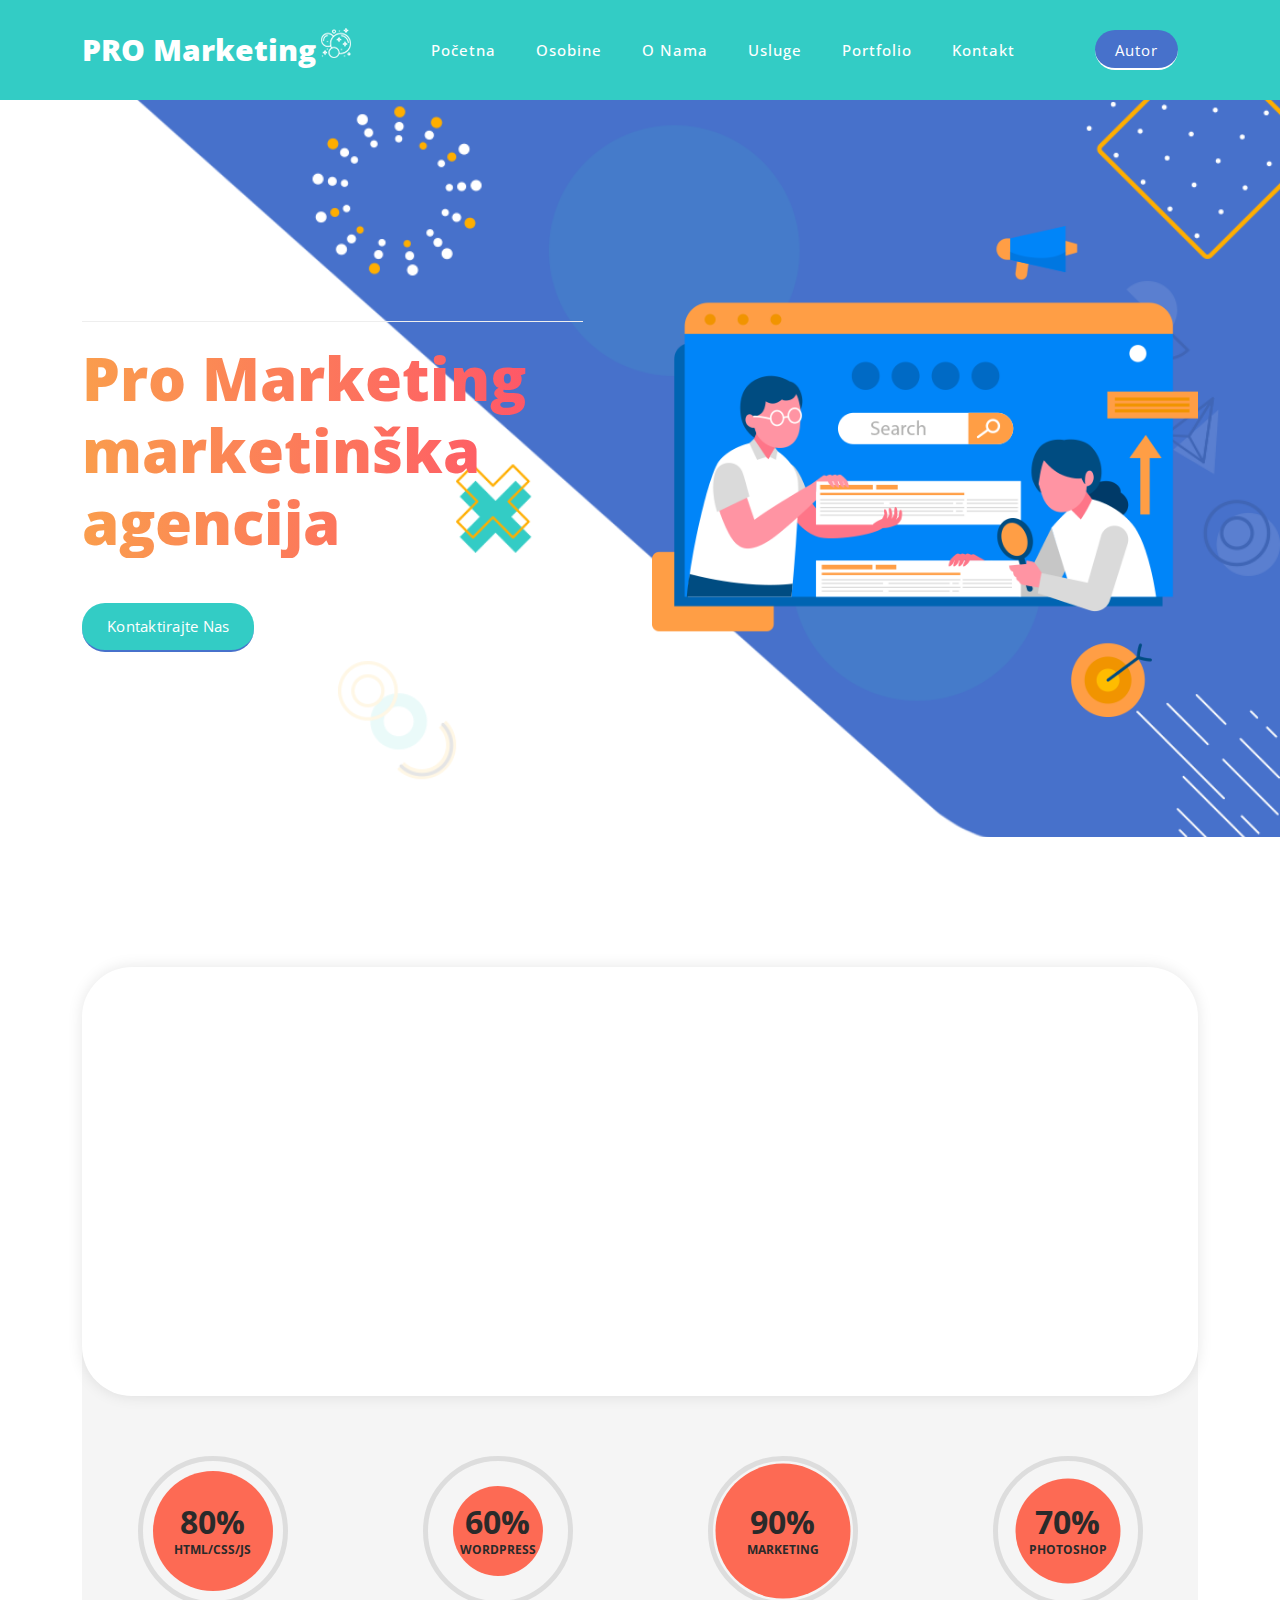
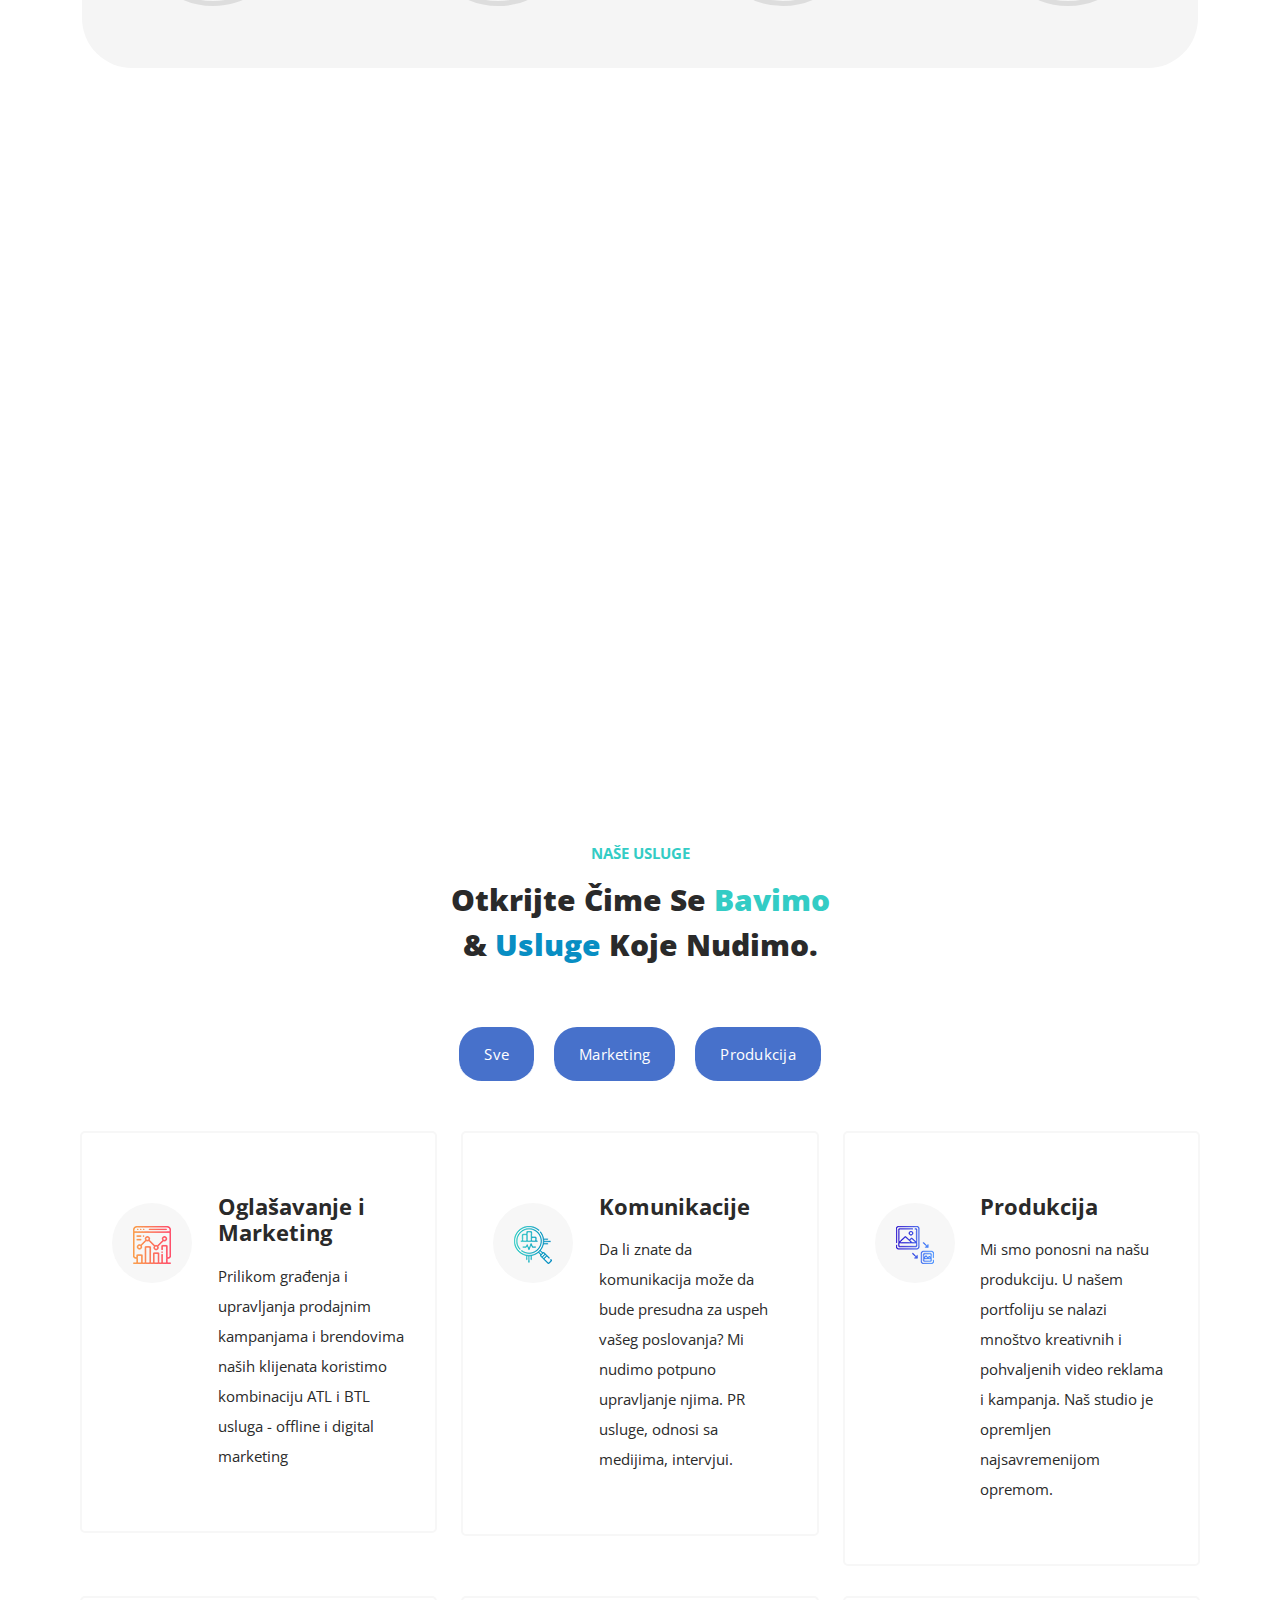
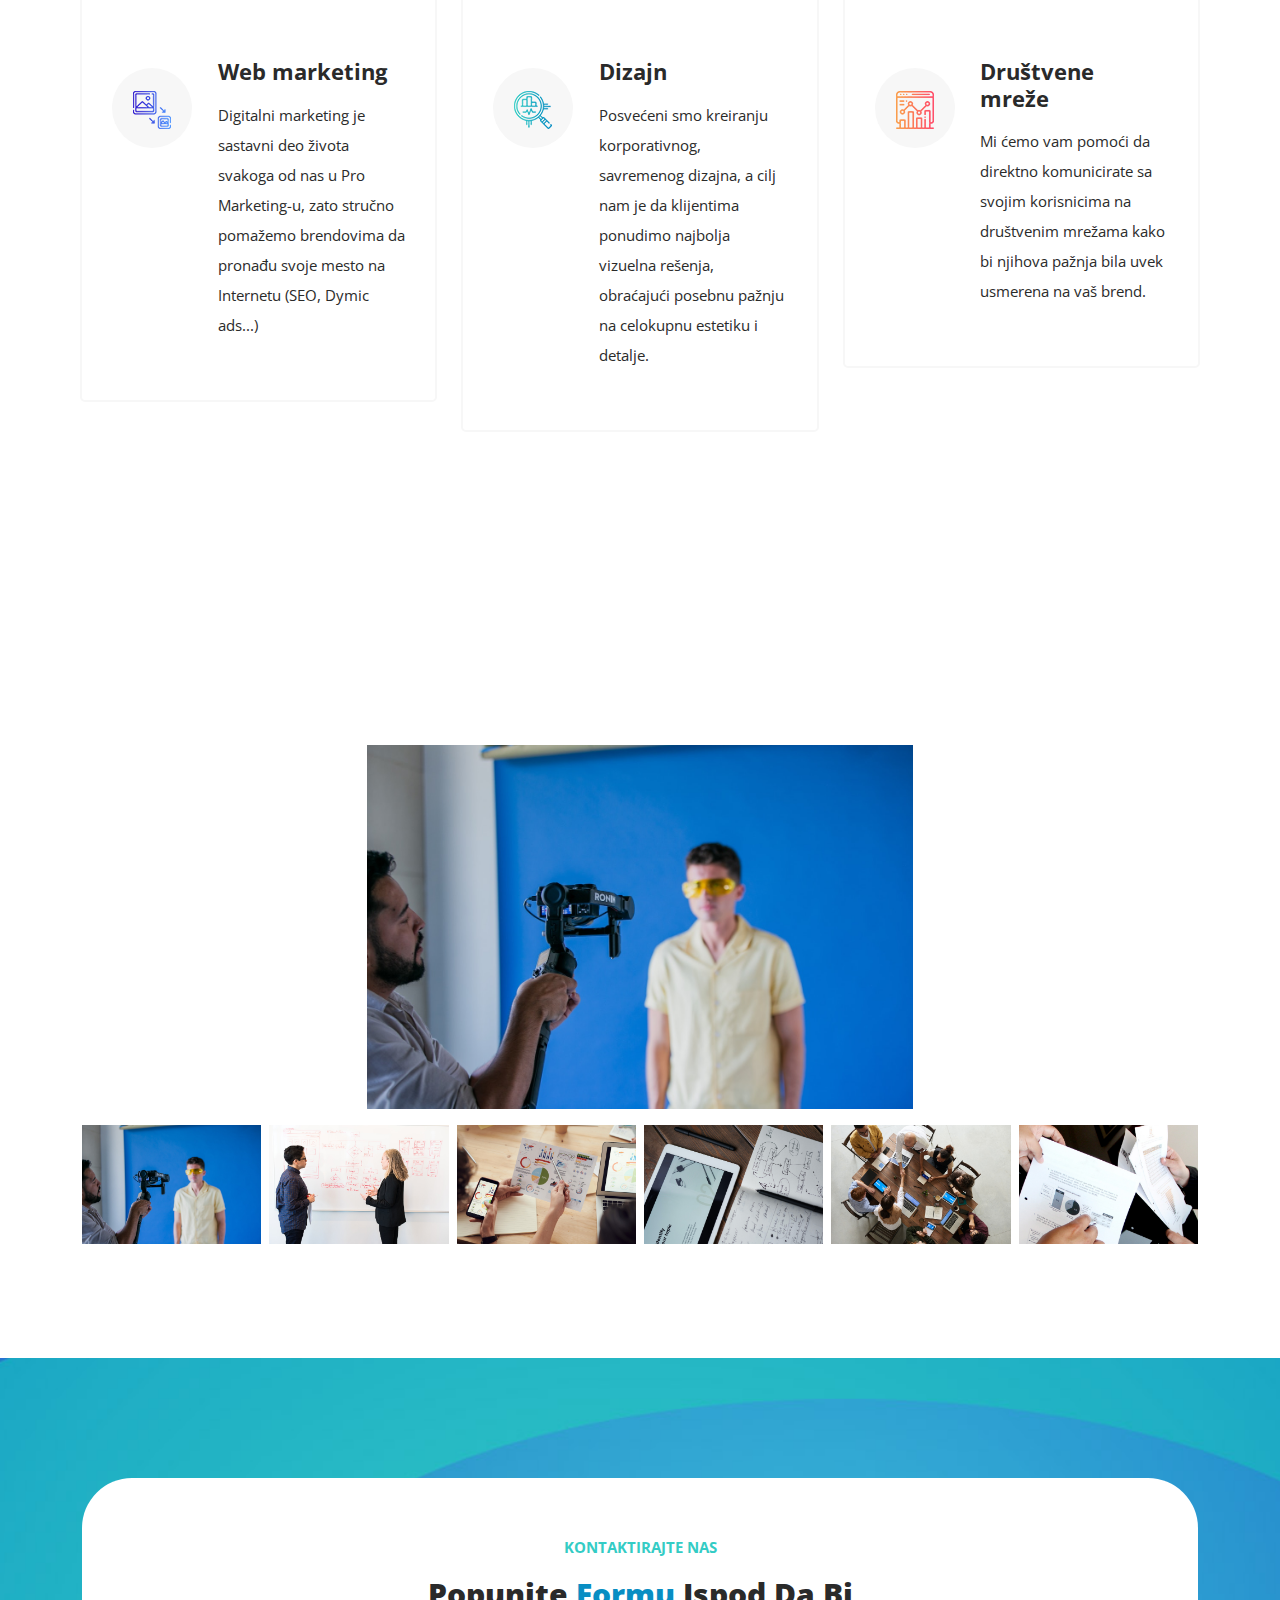
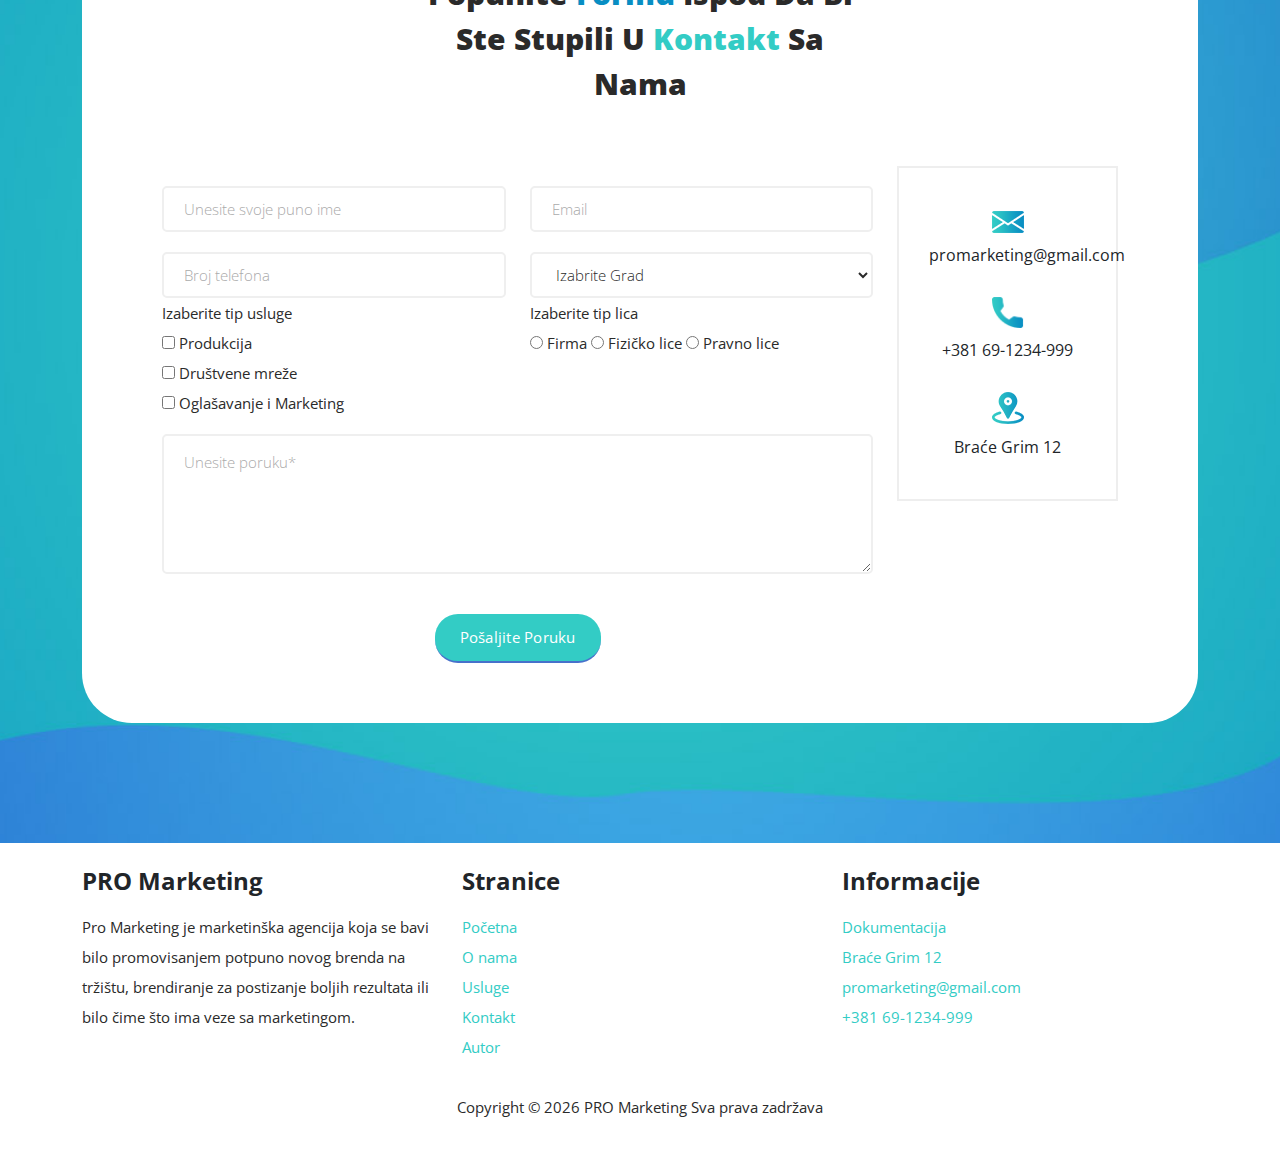
==== index.html @ 5e157987 "izmena" ====
<!DOCTYPE html>
<html lang="en">
  <head>
    <meta charset="UTF-8" />
    <meta
      name="viewport"
      content="width=device-width, initial-scale=1, shrink-to-fit=no"
    />
    <meta
      name="description"
      content="Pro Marketing marketinška agencija i mi činimo vaš brend jačim."
    />
    <meta
      name="keywords"
      content="Marketing, agencija, branding, SEO, Internet, Brand"
    />
    <meta name="author" content="Uroš Vladimirov" />
    <link rel="preconnect" href="https://fonts.gstatic.com" />
    <link rel="icon" type="images/x-icon" href="assets/images/fav-icon.ico" />
    <link
      href="https://fonts.googleapis.com/css2?family=Open+Sans:wght@300;400;600;700;800&display=swap"
      rel="stylesheet"
    />

    <title>PRO Marketing - O autoru</title>

    <!-- Bootstrap core CSS -->
    <link href="vendor/bootstrap/css/bootstrap.min.css" rel="stylesheet" />
    <link href="https://unpkg.com/aos@2.3.1/dist/aos.css" rel="stylesheet" />
    <!-- Additional CSS Files -->
    <link rel="stylesheet" href="assets/css/fontawesome.css" />
    <link rel="stylesheet" href="assets/css/templatemo-seo-dream.css" />
    <!-- <link rel="stylesheet" href="assets/css/animated.css" /> -->
    <link rel="stylesheet" href="assets/css/owl.css" />
  </head>

  <body>
    <!-- ***** Preloader Start ***** -->
    <div id="js-preloader" class="js-preloader">
      <div class="preloader-inner">
        <span class="dot"></span>
        <div class="dots">
          <span></span>
          <span></span>
          <span></span>
        </div>
      </div>
    </div>
    <!-- ***** Preloader End ***** -->

    <!-- ***** Header Area Start ***** -->
    <header class="header-area header-sticky">
      <div class="container">
        <div class="row">
          <div class="col-12">
            <nav class="main-nav"></nav>
          </div>
        </div>
      </div>
    </header>
    <!-- ***** Header Area End ***** -->

    <div class="main-banner" id="top">
      <div class="container">
        <div class="row">
          <div class="col-lg-12" id="cover"></div>
        </div>
      </div>
    </div>

    <div id="features" class="features section">
      <div class="container">
        <div class="row">
          <div class="col-lg-12">
            <div class="features-content">
              <div class="row" id="featuresWrap"></div>
            </div>
          </div>
          <div class="col-lg-12">
            <div class="skills-content">
              <div class="row" id="featurePercent"></div>
            </div>
          </div>
        </div>
      </div>
    </div>

    <div id="about" class="about-us section">
      <div class="container">
        <div class="row">
          <div class="col-lg-6">
            <div
              class="left-image wow fadeInLeft"
              data-wow-duration="1s"
              data-wow-delay="0.5s"
            >
              <img src="assets/images/about-left-image.png" alt="" />
            </div>
          </div>
          <div
            class="col-lg-6 align-self-center wow fadeInRight"
            data-wow-duration="1s"
            data-wow-delay="0.5s"
          >
            <div class="section-heading">
              <h6>O nama</h6>
              <h2>
                Pro Marketing <em>marketinška</em> agencija& mi činimo
                <span>vaš</span> brend jačim
              </h2>
            </div>
            <div class="row" id="aboutStats"></div>
            <p>
              Pro Marketing je marketinška agencija koja se bavi bilo
              promovisanjem potpuno novog brenda na tržištu, brendiranje za
              postizanje boljih rezultata ili bilo čime što ima veze sa
              marketingom. Mi smo tim mladih, perspeketivnih tručnjaka u ovoj
              oblasti ali smo pre svega kreativni a to je ono što nas izdvaja.
            </p>
            <div class="main-green-button">
              <a href="#contact">Kontakt</a>
            </div>
          </div>
        </div>
      </div>
    </div>

    <div id="services" class="our-services section">
      <div class="container">
        <div class="row">
          <div class="col-lg-6 offset-lg-3">
            <div class="section-heading">
              <h6>NAŠЕ USLUGE</h6>
              <h2>
                Otkrijte čime se <em>bavimo</em> & <span>Usluge</span> koje
                nudimo.
              </h2>
            </div>
            <p class="text-center mb-5 main-blue-button">
              <a href="#" class="mx-2" id="filterA">Sve</a>
              <a href="#" class="mx-2" id="filterP">Marketing</a>
              <a href="#" class="mx-2" id="filterM">Produkcija</a>
            </p>
          </div>
        </div>
      </div>
      <div class="container-fluid">
        <div class="row" id="servicesWrap"></div>
      </div>
    </div>

    <div id="portfolio" class="our-portfolio section pb-4">
      <div class="container">
        <div class="row">
          <div class="col-lg-5">
            <div
              class="section-heading wow fadeInLeft"
              data-wow-duration="1s"
              data-wow-delay="0.3s"
            >
              <h6>Naš Portofolio</h6>
              <h2>
                Pogledajte naše poslednje <em>projekate</em> i
                <span>prezentacije</span>
              </h2>
            </div>
          </div>
        </div>
      </div>
      <div class="container">
        <div class="row">
          <div class="row mb-3 px-0 mx-auto">
            <div class="col-sm-6 offset-sm-3">
              <a href="#">
                <img
                  src="assets/images/portfolio-01.jpg"
                  alt="main image"
                  id="main-image"
                  class="img-fluid"
              /></a>
            </div>
          </div>
          <div class="row px-2 mx-auto" id="galerija"></div>
        </div>
      </div>
    </div>
    <!-- Contact -->
    <div id="contact" class="contact-us section">
      <div class="container">
        <div class="row">
          <div class="col-lg-12">
            <form id="contactForm" action="#" method="post">
              <div class="row">
                <div class="col-lg-6 offset-lg-3">
                  <div class="section-heading">
                    <h6>Kontaktirajte nas</h6>
                    <h2>
                      Popunite <span>formu</span> ispod da bi ste stupili u
                      <em>kontakt</em> sa nama
                    </h2>
                  </div>
                </div>
                <div class="col-lg-9">
                  <div class="row">
                    <p id="formSuccess" class="text-success"></p>
                  </div>
                  <div class="row">
                    <div class="col-lg-6">
                      <fieldset>
                        <input
                          type="text"
                          name="name"
                          id="name"
                          placeholder="Unesite svoje puno ime"
                        />
                        <p class="text-danger text-start"></p>
                      </fieldset>
                    </div>

                    <div class="col-lg-6">
                      <fieldset>
                        <input
                          type="text"
                          name="email"
                          id="email"
                          placeholder="Email"
                        />
                        <p class="text-danger text-start"></p>
                      </fieldset>
                    </div>
                    <div class="col-lg-6">
                      <fieldset>
                        <input
                          type="text"
                          name="number"
                          id="number"
                          placeholder="Broj telefona"
                        />
                        <p class="text-danger text-start"></p>
                      </fieldset>
                    </div>
                    <div class="col-lg-6">
                      <fieldset>
                        <select name="subject" id="subject">
                          <option value="0">Izabrite Grad</option>
                          <option value="1">Beograd</option>
                          <option value="2">Novi Sad</option>
                          <option value="3">Kragujevac</option>
                        </select>
                        <p class="text-danger text-start"></p>
                      </fieldset>
                    </div>
                    <div class="col-lg-6 justify-content-start">
                      <fieldset>
                        <p for="najjace" class="text-start">
                          Izaberite tip usluge
                        </p>
                        <p class="text-start">
                          <input
                            type="checkbox"
                            name="option"
                            id="option1"
                            value="+ Produkcija "
                          />
                          Produkcija<br />
                          <input
                            type="checkbox"
                            name="option"
                            id="option2"
                            value="+ Društvene mreže"
                          />
                          Društvene mreže<br />
                          <input
                            type="checkbox"
                            name="option"
                            id="option3"
                            value="+ Oglašavanje i Marketing"
                          />
                          Oglašavanje i Marketing<br />
                        </p>
                        <p class="text-info text-start" id="optionsInfo"></p>
                      </fieldset>
                    </div>
                    <div class="col-lg-6">
                      <fieldset>
                        <p for="drugi" class="text-start">Izaberite tip lica</p>
                        <p class="text-start">
                          <input type="radio" name="test" id="test1" /> Firma
                          <input type="radio" name="test" id="test2" /> Fizičko
                          lice
                          <input type="radio" name="test" id="test3" /> Pravno
                          lice
                        </p>
                        <p class="text-danger text-start"></p>
                      </fieldset>
                    </div>
                    <div class="col-lg-12 mt-3">
                      <fieldset>
                        <textarea
                          name="message"
                          class="form-control"
                          id="message"
                          placeholder="Unesite poruku*"
                        ></textarea>
                        <p class="text-danger text-start"></p>
                      </fieldset>
                    </div>
                    <div class="col-lg-12">
                      <fieldset>
                        <button
                          type="button"
                          id="form-submit"
                          class="main-button"
                        >
                          Pošaljite poruku
                        </button>
                      </fieldset>
                    </div>
                  </div>
                </div>
                <div class="col-lg-3">
                  <div class="contact-info" id="infoContact"></div>
                </div>
              </div>
            </form>
          </div>
        </div>
      </div>
    </div>
    <!-- footer -->
    <footer>
      <div class="container">
        <div class="row mt-4" id="footerWrap"></div>
        <div class="row">
          <div class="col-lg-12">
            <p>
              Copyright © <span id="footerYear">2021</span> PRO Marketing Sva
              prava zadržava
            </p>
          </div>
        </div>
      </div>
    </footer>
    <!-- portfolio modal -->
    <!-- Modal -->
    <div class="modal fade" id="portfolioModal">
      <div class="modal-dialog modal-dialog-centered">
        <div class="modal-content">
          <div class="modal-body">
            <img src="" id="modalImage" alt="Portofolio" />

            <h4 class="text-center mt-3 fw-bold" id="modalTitle"></h4>

            <p class="text-center text-muted" id="modalDesc"></p>
          </div>
          <div class="modal-footer">
            <button type="button" class="btn btn-secondary" id="closeModal">
              Zatvori
            </button>
          </div>
        </div>
      </div>
    </div>
    <!-- Scripts -->
    <script src="vendor/jquery/jquery.min.js"></script>
    <script src="vendor/bootstrap/js/bootstrap.bundle.min.js"></script>
    <script src="assets/js/owl-carousel.js"></script>
    <script src="assets/js/animation.js"></script>
    <script src="assets/js/imagesloaded.js"></script>
    <script src="https://unpkg.com/aos@2.3.1/dist/aos.js"></script>
    <!-- <script src="assets/js/custom.js"></script> -->
    <script src="assets/js/main.js"></script>
  </body>
</html>
---- assets/css/templatemo-seo-dream.css ----
/*

TemplateMo 563 SEO Dream

https://templatemo.com/tm-563-seo-dream

/
/* ---------------------------------------------
Table of contents
------------------------------------------------
01. font & reset css
02. reset
03. global styles
04. header
05. banner
06. features
07. testimonials
08. contact
09. footer
10. preloader
11. search
12. portfolio

--------------------------------------------- */
/* 
---------------------------------------------
font & reset css
--------------------------------------------- 
*/
@import url("https://fonts.googleapis.com/css2?family=Open+Sans:wght@300;400;600;700;800&display=swap");
/* 
---------------------------------------------
reset
--------------------------------------------- 
*/
html,
body,
div,
span,
applet,
object,
iframe,
h1,
h2,
h3,
h4,
h5,
h6,
p,
blockquote,
div pre,
a,
abbr,
acronym,
address,
big,
cite,
code,
del,
dfn,
em,
font,
img,
ins,
kbd,
q,
s,
samp,
small,
strike,
strong,
sub,
sup,
tt,
var,
b,
u,
i,
center,
dl,
dt,
dd,
ol,
ul,
li,
figure,
header,
nav,
section,
article,
aside,
footer,
figcaption {
  margin: 0;
  padding: 0;
  border: 0;
  outline: 0;
}

/* clear fix */
.grid:after {
  content: "";
  display: block;
  clear: both;
}

/* ---- .grid-item ---- */

#top {
  background-image: url("../images/banner-dec-right.png");
}

.grid-sizer,
.grid-item {
  width: 50%;
}
.p-image {
  transition: all 0.2s;
}
.p-image:hover {
  transform: scale(1.06);
}
.grid-item {
  float: left;
}

.grid-item img {
  display: block;
  max-width: 100%;
}

.clearfix:after {
  content: ".";
  display: block;
  clear: both;
  visibility: hidden;
  line-height: 0;
  height: 0;
}

.clearfix {
  display: inline-block;
}

html[xmlns] .clearfix {
  display: block;
}

* html .clearfix {
  height: 1%;
}

ul,
li {
  padding: 0;
  margin: 0;
  list-style: none;
}

header,
nav,
section,
article,
aside,
footer,
hgroup {
  display: block;
}

* {
  box-sizing: border-box;
}

html,
body {
  font-family: "Open Sans", sans-serif;
  font-weight: 400;
  background-color: #fff;
  -ms-text-size-adjust: 100%;
  -webkit-font-smoothing: antialiased;
  -moz-osx-font-smoothing: grayscale;
}

a {
  text-decoration: none !important;
}

h1,
h2,
h3,
h4,
h5,
h6 {
  margin-top: 0px;
  margin-bottom: 0px;
}

ul {
  margin-bottom: 0px;
}

p {
  font-size: 15px;
  line-height: 30px;
  color: #2a2a2a;
}

img {
  width: 100%;
  overflow: hidden;
}

/* 
---------------------------------------------
global styles
--------------------------------------------- 
*/
html,
body {
  background: #fff;
  font-family: "Open Sans", sans-serif;
}

::selection {
  background: #03a4ed;
  color: #fff;
}

::-moz-selection {
  background: #03a4ed;
  color: #fff;
}

@media (max-width: 991px) {
  html,
  body {
    overflow-x: hidden;
  }
  .mobile-top-fix {
    margin-top: 30px;
    margin-bottom: 0px;
  }
  .mobile-bottom-fix {
    margin-bottom: 30px;
  }
  .mobile-bottom-fix-big {
    margin-bottom: 60px;
  }
}

.page-section {
  margin-top: 120px;
}

.section-heading {
  margin-bottom: 60px;
}

.section-heading h6 {
  font-size: 15px;
  font-weight: 700;
  color: #33ccc5;
  text-transform: uppercase;
  margin-bottom: 15px;
}

.section-heading h2 {
  font-size: 30px;
  text-transform: capitalize;
  color: #2a2a2a;
  font-weight: 800;
  position: relative;
  z-index: 2;
  line-height: 45px;
}

.section-heading h2 em {
  font-style: normal;
  color: #33ccc5;
}

.section-heading h2 span {
  color: #088ec3;
}
.progress-bg {
  width: 100%;
  height: 100%;
  transform: scale(0.8);
  background-color: #fd6a54;
  position: absolute;
  z-index: -1;
  border-radius: 50%;
}
.main-blue-button a {
  display: inline-block;
  background-color: #4771cb;
  font-size: 15px;
  font-weight: 400;
  color: #fff;
  text-transform: capitalize;
  padding: 12px 25px;
  border-radius: 23px;
  letter-spacing: 0.25px;
  border-bottom: 2px solid #fff !important;
  transition: all 0.3s;
}

.main-blue-button a:hover {
  background-color: #fff !important;
  color: #4771cb !important;
  border-bottom: 2px solid #4771cb !important;
}

.main-green-button a {
  display: inline-block;
  background-color: #33ccc5;
  font-size: 15px;
  font-weight: 400;
  color: #fff;
  text-transform: capitalize;
  padding: 12px 25px;
  border-radius: 23px;
  letter-spacing: 0.25px;
  border-bottom: 2px solid #4771cb !important;
  transition: all 0.3s;
}

.main-green-button a:hover {
  background-color: #4771cb !important;
  color: #fff !important;
  border-bottom: 2px solid #33ccc5 !important;
}

/* 
---------------------------------------------
header
--------------------------------------------- 
*/
.background-header {
  background-color: #33ccc5 !important;
  height: 80px !important;
  position: fixed !important;
  top: 0px;
  left: 0px;
  right: 0px;
  box-shadow: 0px 0px 10px rgba(0, 0, 0, 0.15) !important;
}

.background-header .logo,
.background-header .main-nav .nav li a {
  color: #fff;
}

.background-header .main-nav .nav li:hover a {
  color: #33ccc5;
}

.background-header .nav li a.active {
  position: relative;
  color: #fff;
}

.background-header .nav li a.active:after {
  position: absolute;
  width: 20px;
  height: 2px;
  background-color: #4771cb;
  content: "";
  left: 50%;
  bottom: 0px;
  transform: translateX(-10px);
}

.header-area {
  background-color: #33ccc5;
  position: absolute;
  top: 0px;
  left: 0px;
  right: 0px;
  z-index: 100;
  height: 100px;
  -webkit-transition: all 0.5s ease 0s;
  -moz-transition: all 0.5s ease 0s;
  -o-transition: all 0.5s ease 0s;
  transition: all 0.5s ease 0s;
}

.header-area .main-nav {
  min-height: 80px;
  background: transparent;
}

.header-area .main-nav .logo {
  float: left;
  -webkit-transition: all 0.3s ease 0s;
  -moz-transition: all 0.3s ease 0s;
  -o-transition: all 0.3s ease 0s;
  transition: all 0.3s ease 0s;
}

.header-area .main-nav .logo h4 {
  font-size: 30px;
  font-weight: 800;
  text-transform: capitalize;
  color: #fff;
  line-height: 100px;
  float: left;
  -webkit-transition: all 0.3s ease 0s;
  -moz-transition: all 0.3s ease 0s;
  -o-transition: all 0.3s ease 0s;
  transition: all 0.3s ease 0s;
}

.header-area .main-nav .logo h4 img {
  max-width: 30px;
  margin-top: -20px;
  margin-left: 5px;
}

.background-header .main-nav .logo h4 {
  line-height: 80px;
}

.background-header .main-nav .nav {
  margin-top: 20px !important;
}

.header-area .main-nav .nav {
  float: right;
  margin-top: 30px;
  margin-right: 0px;
  background-color: transparent;
  -webkit-transition: all 0.3s ease 0s;
  -moz-transition: all 0.3s ease 0s;
  -o-transition: all 0.3s ease 0s;
  transition: all 0.3s ease 0s;
  position: relative;
  z-index: 999;
}

.header-area .main-nav .nav li {
  padding-left: 20px;
  padding-right: 20px;
}

.header-area .main-nav .nav li:last-child {
  padding-right: 0px;
  padding-left: 40px;
}

.header-area .main-nav .nav li:last-child a,
.background-header .main-nav .nav li:last-child a {
  padding: 0px 20px;
  font-weight: 400;
}

.header-area .main-nav .nav li:last-child a:hover,
.background-header .main-nav .nav li:last-child a:hover {
  color: #4771cb !important;
}

.header-area .main-nav .nav li a {
  display: block;
  font-weight: 500;
  font-size: 15px;
  color: #fff;
  text-transform: capitalize;
  -webkit-transition: all 0.3s ease 0s;
  -moz-transition: all 0.3s ease 0s;
  -o-transition: all 0.3s ease 0s;
  transition: all 0.3s ease 0s;
  height: 40px;
  line-height: 40px;
  border: transparent;
  letter-spacing: 1px;
}

.header-area .main-nav .nav li:hover a,
.header-area .main-nav .nav li a.active {
  color: #fff !important;
}

.background-header .main-nav .nav li:hover a,
.background-header .main-nav .nav li a.active {
  color: #fff !important;
  opacity: 1;
}

.header-area .main-nav .nav li.submenu {
  position: relative;
  padding-right: 30px;
}

.header-area .main-nav .nav li.submenu:after {
  font-family: FontAwesome;
  content: "\f107";
  font-size: 12px;
  color: #2a2a2a;
  position: absolute;
  right: 18px;
  top: 12px;
}

.background-header .main-nav .nav li.submenu:after {
  color: #2a2a2a;
}

.header-area .main-nav .nav li.submenu ul {
  position: absolute;
  width: 200px;
  box-shadow: 0 2px 28px 0 rgba(0, 0, 0, 0.06);
  overflow: hidden;
  top: 50px;
  opacity: 0;
  transform: translateY(+2em);
  visibility: hidden;
  z-index: -1;
  transition: all 0.3s ease-in-out 0s, visibility 0s linear 0.3s,
    z-index 0s linear 0.01s;
}

.header-area .main-nav .nav li.submenu ul li {
  margin-left: 0px;
  padding-left: 0px;
  padding-right: 0px;
}

.header-area .main-nav .nav li.submenu ul li a {
  opacity: 1;
  display: block;
  background: #f7f7f7;
  color: #2a2a2a !important;
  padding-left: 20px;
  height: 40px;
  line-height: 40px;
  -webkit-transition: all 0.3s ease 0s;
  -moz-transition: all 0.3s ease 0s;
  -o-transition: all 0.3s ease 0s;
  transition: all 0.3s ease 0s;
  position: relative;
  font-size: 13px;
  font-weight: 400;
  border-bottom: 1px solid #eee;
}

.header-area .main-nav .nav li.submenu ul li a:hover {
  background: #fff;
  color: #33ccc5 !important;
  padding-left: 25px;
}

.header-area .main-nav .nav li.submenu ul li a:hover:before {
  width: 3px;
}

.header-area .main-nav .nav li.submenu:hover ul {
  visibility: visible;
  opacity: 1;
  z-index: 1;
  transform: translateY(0%);
  transition-delay: 0s, 0s, 0.3s;
}

.header-area .main-nav .menu-trigger {
  cursor: pointer;
  display: block;
  position: absolute;
  top: 33px;
  width: 32px;
  height: 40px;
  text-indent: -9999em;
  z-index: 99;
  right: 40px;
  display: none;
}

.background-header .main-nav .menu-trigger {
  top: 23px;
}

.header-area .main-nav .menu-trigger span,
.header-area .main-nav .menu-trigger span:before,
.header-area .main-nav .menu-trigger span:after {
  -moz-transition: all 0.4s;
  -o-transition: all 0.4s;
  -webkit-transition: all 0.4s;
  transition: all 0.4s;
  background-color: #fff;
  display: block;
  position: absolute;
  width: 30px;
  height: 2px;
  left: 0;
}

.background-header .main-nav .menu-trigger span,
.background-header .main-nav .menu-trigger span:before,
.background-header .main-nav .menu-trigger span:after {
  background-color: #fff;
}

.header-area .main-nav .menu-trigger span:before,
.header-area .main-nav .menu-trigger span:after {
  -moz-transition: all 0.4s;
  -o-transition: all 0.4s;
  -webkit-transition: all 0.4s;
  transition: all 0.4s;
  background-color: #fff;
  display: block;
  position: absolute;
  width: 30px;
  height: 2px;
  left: 0;
  width: 75%;
}

.background-header .main-nav .menu-trigger span:before,
.background-header .main-nav .menu-trigger span:after {
  background-color: #fff;
}

.header-area .main-nav .menu-trigger span:before,
.header-area .main-nav .menu-trigger span:after {
  content: "";
}

.header-area .main-nav .menu-trigger span {
  top: 16px;
}

.header-area .main-nav .menu-trigger span:before {
  -moz-transform-origin: 33% 100%;
  -ms-transform-origin: 33% 100%;
  -webkit-transform-origin: 33% 100%;
  transform-origin: 33% 100%;
  top: -10px;
  z-index: 10;
}

.header-area .main-nav .menu-trigger span:after {
  -moz-transform-origin: 33% 0;
  -ms-transform-origin: 33% 0;
  -webkit-transform-origin: 33% 0;
  transform-origin: 33% 0;
  top: 10px;
}

.header-area .main-nav .menu-trigger.active span,
.header-area .main-nav .menu-trigger.active span:before,
.header-area .main-nav .menu-trigger.active span:after {
  background-color: transparent;
  width: 100%;
}

.header-area .main-nav .menu-trigger.active span:before {
  -moz-transform: translateY(6px) translateX(1px) rotate(45deg);
  -ms-transform: translateY(6px) translateX(1px) rotate(45deg);
  -webkit-transform: translateY(6px) translateX(1px) rotate(45deg);
  transform: translateY(6px) translateX(1px) rotate(45deg);
  background-color: #fff;
}

.background-header .main-nav .menu-trigger.active span:before {
  background-color: #fff;
}

.header-area .main-nav .menu-trigger.active span:after {
  -moz-transform: translateY(-6px) translateX(1px) rotate(-45deg);
  -ms-transform: translateY(-6px) translateX(1px) rotate(-45deg);
  -webkit-transform: translateY(-6px) translateX(1px) rotate(-45deg);
  transform: translateY(-6px) translateX(1px) rotate(-45deg);
  background-color: #fff;
}

.background-header .main-nav .menu-trigger.active span:after {
  background-color: #fff;
}

.header-area.header-sticky {
  min-height: 80px;
}

.header-area .nav {
  margin-top: 30px;
}

.header-area.header-sticky .nav li a.active {
  color: #33ccc5;
}

@media (max-width: 1200px) {
  .header-area .main-nav .nav li {
    padding-left: 12px;
    padding-right: 12px;
  }
  .header-area .main-nav:before {
    display: none;
  }
}

@media (max-width: 992px) {
  .header-area .main-nav .nav li:last-child,
  .background-header .main-nav .nav li:last-child {
    display: none;
  }
  .header-area .main-nav .nav li:nth-child(6),
  .background-header .main-nav .nav li:nth-child(6) {
    padding-right: 0px;
  }
}

@media (max-width: 767px) {
  .background-header .main-nav .nav {
    margin-top: 80px !important;
  }
  .header-area .main-nav .logo {
    color: #1e1e1e;
  }
  .header-area.header-sticky .nav li a:hover,
  .header-area.header-sticky .nav li a.active {
    color: #33ccc5 !important;
    opacity: 1;
  }
  .header-area.header-sticky .nav li.search-icon a {
    width: 100%;
  }
  .header-area {
    background-color: #33ccc5;
    padding: 0px 15px;
    height: 100px;
    box-shadow: none;
    text-align: center;
  }
  .header-area .container {
    padding: 0px;
  }
  .header-area .logo {
    margin-left: 30px;
  }
  .header-area .menu-trigger {
    display: block !important;
  }
  .header-area .main-nav {
    overflow: hidden;
  }
  .header-area .main-nav .nav {
    float: none;
    width: 100%;
    display: none;
    -webkit-transition: all 0s ease 0s;
    -moz-transition: all 0s ease 0s;
    -o-transition: all 0s ease 0s;
    transition: all 0s ease 0s;
    margin-left: 0px;
  }
  .background-header .nav {
    margin-top: 80px;
  }
  .header-area .main-nav .nav li:first-child {
    border-top: 1px solid #eee;
  }
  .header-area.header-sticky .nav {
    margin-top: 100px;
  }
  .header-area .main-nav .nav li {
    width: 100%;
    background: #fff;
    border-bottom: 1px solid #e7e7e7;
    padding-left: 0px !important;
    padding-right: 0px !important;
  }
  .header-area .main-nav .nav li a {
    height: 50px !important;
    line-height: 50px !important;
    padding: 0px !important;
    border: none !important;
    background: #f7f7f7 !important;
    color: #191a20 !important;
  }
  .header-area .main-nav .nav li a:hover {
    background: #eee !important;
    color: #33ccc5 !important;
  }
  .header-area .main-nav .nav li.submenu ul {
    position: relative;
    visibility: inherit;
    opacity: 1;
    z-index: 1;
    transform: translateY(0%);
    transition-delay: 0s, 0s, 0.3s;
    top: 0px;
    width: 100%;
    box-shadow: none;
    height: 0px;
  }
  .header-area .main-nav .nav li.submenu ul li a {
    font-size: 12px;
    font-weight: 400;
  }
  .header-area .main-nav .nav li.submenu ul li a:hover:before {
    width: 0px;
  }
  .header-area .main-nav .nav li.submenu ul.active {
    height: auto !important;
  }
  .header-area .main-nav .nav li.submenu:after {
    color: #3b566e;
    right: 25px;
    font-size: 14px;
    top: 15px;
  }
  .header-area .main-nav .nav li.submenu:hover ul,
  .header-area .main-nav .nav li.submenu:focus ul {
    height: 0px;
  }
}

@media (min-width: 767px) {
  .header-area .main-nav .nav {
    display: flex !important;
  }
}

/* 
---------------------------------------------
preloader
--------------------------------------------- 
*/

.js-preloader {
  position: fixed;
  top: 0;
  left: 0;
  right: 0;
  bottom: 0;
  background-color: #fff;
  display: -webkit-box;
  display: flex;
  -webkit-box-align: center;
  align-items: center;
  -webkit-box-pack: center;
  justify-content: center;
  opacity: 1;
  visibility: visible;
  z-index: 9999;
  -webkit-transition: opacity 0.25s ease;
  transition: opacity 0.25s ease;
}

.js-preloader.loaded {
  opacity: 0;
  visibility: hidden;
  pointer-events: none;
}

@-webkit-keyframes dot {
  50% {
    -webkit-transform: translateX(96px);
    transform: translateX(96px);
  }
}

@keyframes dot {
  50% {
    -webkit-transform: translateX(96px);
    transform: translateX(96px);
  }
}

@-webkit-keyframes dots {
  50% {
    -webkit-transform: translateX(-31px);
    transform: translateX(-31px);
  }
}

@keyframes dots {
  50% {
    -webkit-transform: translateX(-31px);
    transform: translateX(-31px);
  }
}

.preloader-inner {
  position: relative;
  width: 142px;
  height: 40px;
  background: #fff;
}

.preloader-inner .dot {
  position: absolute;
  width: 16px;
  height: 16px;
  top: 12px;
  left: 15px;
  background: #33ccc5;
  border-radius: 50%;
  -webkit-transform: translateX(0);
  transform: translateX(0);
  -webkit-animation: dot 2.8s infinite;
  animation: dot 2.8s infinite;
}

.preloader-inner .dots {
  -webkit-transform: translateX(0);
  transform: translateX(0);
  margin-top: 12px;
  margin-left: 31px;
  -webkit-animation: dots 2.8s infinite;
  animation: dots 2.8s infinite;
}

.preloader-inner .dots span {
  display: block;
  float: left;
  width: 16px;
  height: 16px;
  margin-left: 16px;
  background: #33ccc5;
  border-radius: 50%;
}

/* 
---------------------------------------------
Banner Style
--------------------------------------------- 
*/

.main-banner {
  background-repeat: no-repeat;
  background-position: center center;
  background-size: cover;
  padding: 226px 0px 120px 0px;
  position: relative;
  overflow: hidden;
}

.main-banner:after {
  content: "";
  background-image: url(../images/banner-dec-left.png);
  background-repeat: no-repeat;
  position: absolute;
  left: 0;
  top: 100px;
  width: 212px;
  height: 653px;
  z-index: -1;
}

.main-banner:before {
  content: "";
  background-image: url(../images/banner-dec-right.png);
  background-repeat: no-repeat;
  position: absolute;
  right: 0;
  top: 100px;
  width: 1159px;
  height: 797px;
  z-index: -1;
}

.main-banner .left-content {
  margin-right: 45px;
}

.main-banner .left-content h6 {
  text-transform: capitalize;
  font-size: 15px;
  font-weight: 400;
  color: #2a2a2a;
  margin-bottom: 8px;
}

.main-banner .left-content h4 {
  z-index: 2;
  position: relative;
  font-weight: 700;
  font-size: 20px;
  color: #2a2a2a;
}

.main-banner .left-content h2 {
  border-top: 1px solid #eee;
  margin-top: 30px;
  padding-top: 20px;
  margin-bottom: 45px;
  font-size: 60px;
  font-weight: 800;
  color: #2a2a2a;
  line-height: 72px;
  background: #fa9d4d;
  background: -webkit-linear-gradient(to right, #fa9d4d 0%, #ff4f6b 100%);
  background: -moz-linear-gradient(to right, #fa9d4d 0%, #ff4f6b 100%);
  background: linear-gradient(to right, #fa9d4d 0%, #ff4f6b 100%);
  -webkit-background-clip: text;
  -webkit-text-fill-color: transparent;
}

.main-banner .right-image {
  text-align: right;
  position: relative;
  z-index: 2;
}

.main-banner .right-image img {
  max-width: 593px;
}

/* 
---------------------------------------------
Features Style
--------------------------------------------- 
*/

#features {
  padding-top: 130px;
}

.features .features-content {
  z-index: 2;
  position: relative;
  background-color: #fff;
  border-radius: 50px;
  box-shadow: 0px 0px 15px rgba(0, 0, 0, 0.1);
}

.features-item {
  text-align: center;
  padding: 30px;
  border-radius: 50px;
  background: rgb(255, 255, 255);
  background: linear-gradient(
    105deg,
    rgba(255, 255, 255, 1) 0%,
    rgba(255, 255, 255, 1) 100%
  );
  transition: background-color 0.5s;
  -webkit-transition: background-color 0.5s;
  -o-transition: background-color 0.5s;
  -moz-transition: background-color 0.5s;
}

.features-item:hover {
  background: rgb(51, 204, 197);
  background: linear-gradient(
    105deg,
    rgba(51, 204, 197, 1) 0%,
    rgba(8, 141, 195, 1) 100%
  );
}

.features-item:hover h4 {
  color: #fff;
}

.features-item:hover p {
  color: #fff;
}

.features-item:hover .line-dec {
  background-color: rgba(255, 255, 255, 0.3);
}

.first-feature:hover .icon {
  background-image: url(../images/features-icon-white-01.png);
}

.second-feature:hover .icon {
  background-image: url(../images/features-icon-white-02.png);
}

.features-item .number h6 {
  background-repeat: no-repeat;
  width: 110px;
  height: 69px;
  color: #fff;
  margin-left: auto;
  margin-right: auto;
  font-size: 30px;
  font-weight: 700;
  text-align: center;
  line-height: 69px;
  margin-top: -65px;
  margin-bottom: 30px;
}

.features-item .first-number h6 {
  background-image: url(../images/features-number-01.png);
}

.features-item .second-number h6 {
  background-image: url(../images/features-number-02.png);
}

.features-item .third-number h6 {
  background-image: url(../images/features-number-03.png);
}

.features-item .fourth-number h6 {
  background-image: url(../images/features-number-04.png);
}

.first-feature .icon {
  background-image: url(../images/features-icon-black-01.png);
}

.second-feature .icon {
  background-image: url(../images/features-icon-black-02.png);
}

.features-item .icon {
  width: 63px;
  height: 63px;
  margin: 0 auto;
  transition: all 0.5s;
}

.features-item h4 {
  margin-left: 15px;
  margin-right: 15px;
  margin-top: 30px;
  font-size: 20px;
  line-height: 30px;
  font-weight: 700;
  color: #2a2a2a;
  position: relative;
  transition: all 0.5s;
}

.features-item .line-dec {
  width: 100px;
  height: 2px;
  background-color: rgba(51, 204, 197, 0.3);
  margin: 30px auto;
  transition: all 0.5s;
}

.features-item p {
  position: relative;
  margin-top: 0px;
  transition: all 0.5s;
}

.skills-content {
  position: relative;
  z-index: 1;
  margin-top: -50px;
  background-color: #f5f5f5;
  border-bottom-right-radius: 50px;
  border-bottom-left-radius: 50px;
  padding: 110px 0px 50px 0px;
}

.skill-item {
  text-align: center;
}

.progress {
  width: 150px;
  height: 150px;
  line-height: 150px;
  background: none;
  margin: 0 auto;
  box-shadow: none;
  position: relative;
}
.progress:after {
  content: "";
  width: 100%;
  height: 100%;
  border-radius: 50%;
  border: 5px solid #ddd;
  position: absolute;
  top: 0;
  left: 0;
}
.progress > span {
  width: 50%;
  height: 100%;
  overflow: hidden;
  position: absolute;
  top: 0;
  z-index: 1;
}
.progress .progress-left {
  left: 0;
}
.progress .progress-bar {
  width: 100%;
  height: 100%;
  background: none;
  border-width: 5px;
  border-style: solid;
  position: absolute;
  top: 0;
  border-color: #fd6a54;
}
.progress .progress-left .progress-bar {
  left: 100%;
  border-top-right-radius: 75px;
  border-bottom-right-radius: 75px;
  border-left: 0;
  -webkit-transform-origin: center left;
  transform-origin: center left;
}
.progress .progress-right {
  right: 0;
}
.progress .progress-right .progress-bar {
  left: -100%;
  border-top-left-radius: 75px;
  border-bottom-left-radius: 75px;
  border-right: 0;
  -webkit-transform-origin: center right;
  transform-origin: center right;
}
.progress .progress-value {
  text-align: center;
  color: #2a2a2a;
  display: flex;
  width: 100%;
  border-radius: 50%;
  font-size: 32px;
  text-align: center;
  line-height: 20px;
  align-items: center;
  justify-content: center;
  height: 100%;
  font-weight: 700;
}
.progress .progress-value div {
  margin-top: 10px;
}
.progress .progress-value span {
  font-size: 12px;
  text-transform: uppercase;
}

/* This for loop creates the  necessary css animation names 
Due to the split circle of progress-left and progress right, we must use the animations on each side. 
*/
.progress[data-percentage="10"] .progress-right .progress-bar {
  animation: loading-1 1.5s linear forwards;
}
.progress[data-percentage="10"] .progress-left .progress-bar {
  animation: 0;
}

.progress[data-percentage="20"] .progress-right .progress-bar {
  animation: loading-2 1.5s linear forwards;
}
.progress[data-percentage="20"] .progress-left .progress-bar {
  animation: 0;
}

.progress[data-percentage="30"] .progress-right .progress-bar {
  animation: loading-3 1.5s linear forwards;
}
.progress[data-percentage="30"] .progress-left .progress-bar {
  animation: 0;
}

.progress[data-percentage="40"] .progress-right .progress-bar {
  animation: loading-4 1.5s linear forwards;
}
.progress[data-percentage="40"] .progress-left .progress-bar {
  animation: 0;
}

.progress[data-percentage="50"] .progress-right .progress-bar {
  animation: loading-5 1.5s linear forwards;
}
.progress[data-percentage="50"] .progress-left .progress-bar {
  animation: 0;
}

.progress[data-percentage="60"] .progress-right .progress-bar {
  animation: loading-5 1.5s linear forwards;
}
.progress[data-percentage="60"] .progress-left .progress-bar {
  animation: loading-1 1.5s linear forwards 1.5s;
}

.progress[data-percentage="70"] .progress-right .progress-bar {
  animation: loading-5 1.5s linear forwards;
}
.progress[data-percentage="70"] .progress-left .progress-bar {
  animation: loading-2 1.5s linear forwards 1.5s;
}

.progress[data-percentage="80"] .progress-right .progress-bar {
  animation: loading-5 1.5s linear forwards;
}
.progress[data-percentage="80"] .progress-left .progress-bar {
  animation: loading-3 1.5s linear forwards 1.5s;
}

.progress[data-percentage="90"] .progress-right .progress-bar {
  animation: loading-5 1.5s linear forwards;
}
.progress[data-percentage="90"] .progress-left .progress-bar {
  animation: loading-4 1.5s linear forwards 1.5s;
}

.progress[data-percentage="100"] .progress-right .progress-bar {
  animation: loading-5 1.5s linear forwards;
}
.progress[data-percentage="100"] .progress-left .progress-bar {
  animation: loading-5 1.5s linear forwards 1.5s;
}

@keyframes loading-1 {
  0% {
    -webkit-transform: rotate(0deg);
    transform: rotate(0deg);
  }
  100% {
    -webkit-transform: rotate(36);
    transform: rotate(36deg);
  }
}
@keyframes loading-2 {
  0% {
    -webkit-transform: rotate(0deg);
    transform: rotate(0deg);
  }
  100% {
    -webkit-transform: rotate(72);
    transform: rotate(72deg);
  }
}
@keyframes loading-3 {
  0% {
    -webkit-transform: rotate(0deg);
    transform: rotate(0deg);
  }
  100% {
    -webkit-transform: rotate(108);
    transform: rotate(108deg);
  }
}
@keyframes loading-4 {
  0% {
    -webkit-transform: rotate(0deg);
    transform: rotate(0deg);
  }
  100% {
    -webkit-transform: rotate(144);
    transform: rotate(144deg);
  }
}
@keyframes loading-5 {
  0% {
    -webkit-transform: rotate(0deg);
    transform: rotate(0deg);
  }
  100% {
    -webkit-transform: rotate(180);
    transform: rotate(180deg);
  }
}
.progress {
  margin-bottom: 1em;
}

/* 
---------------------------------------------
About Us Style
--------------------------------------------- 
*/

#about {
  padding-top: 130px;
}

.about-us .section-heading {
  margin-bottom: 40px;
}

.about-us .left-image {
  margin-right: 45px;
}

.about-us .about-item h4 {
  font-size: 38px;
  font-weight: 800;
  color: #088ec3;
}

.about-us .about-item h6 {
  font-size: 16px;
  margin-top: 5px;
  font-weight: 400;
  color: #2a2a2a;
  text-transform: capitalize;
}

.about-us p {
  margin: 40px 0px;
}

/* 
---------------------------------------------
Services Style
--------------------------------------------- 
*/

.our-services {
  padding-top: 120px;
}

.our-services .section-heading {
  text-align: center;
  margin-left: 75px;
  margin-right: 75px;
}

.our-services .container-fluid {
  padding: 0px 80px;
}

.service-item {
  padding: 60px 30px;
  border: 2px solid #f7f7f7;
  border-radius: 5px;
  transition: all 0.3s;
  margin-bottom: 30px;
}

.service-item:hover {
  background-color: #fff;
  border: 2px solid transparent;
  box-shadow: 0px 0px 10px rgba(0, 0, 0, 0.1);
}

.service-item .icon {
  margin-top: 10px;
  width: 80px;
  height: 80px;
  display: inline-block;
  text-align: center;
  line-height: 80px;
  background-color: #f7f7f7;
  border-radius: 50%;
}

.service-item .icon img {
  width: 38px;
  height: 38px;
}

.service-item h4 {
  font-size: 22px;
  font-weight: 700;
  color: #2a2a2a;
  margin-bottom: 15px;
}

/* 
---------------------------------------------
Portfolio
--------------------------------------------- 
*/

.our-portfolio {
  padding-top: 100px;
  overflow: hidden;
}

.our-portfolio .container-fluid {
  padding-right: 0px;
  padding-left: 0px;
}

.portfolio-item {
  margin-bottom: 30px;
  border-radius: 50px;
}

.portfolio-item:hover .thumb .hover-content {
  opacity: 1;
  visibility: visible;
}

.portfolio-item .thumb {
  position: relative;
  border-radius: 50px;
}

.portfolio-item .thumb img {
  border-radius: 50px;
  overflow: hidden;
}

.portfolio-item .thumb .hover-content {
  border-radius: 50px;
  overflow: hidden;
  position: absolute;
  left: 0;
  top: 0;
  background: rgb(51, 204, 197);
  background: linear-gradient(
    105deg,
    rgba(51, 204, 197, 1) 0%,
    rgba(8, 141, 195, 1) 100%
  );
  width: 100%;
  height: 100%;
  opacity: 0;
  visibility: hidden;
  transition: all 0.5s;
}

.portfolio-item .thumb .hover-content .inner-content {
  position: absolute;
  left: 50%;
  top: 50%;
  transform: translate(-50%, -50%);
  text-align: center;
}

.portfolio-item .thumb .hover-content .inner-content h4 {
  font-size: 20px;
  font-weight: 700;
  color: #fff;
  margin-bottom: 10px;
}

.portfolio-item .thumb .hover-content .inner-content span {
  font-size: 15px;
  color: #fff;
}

.our-portfolio .owl-nav {
  display: inline-block !important;
  position: absolute;
  top: -117px;
  right: 15%;
  max-width: 1320px;
}

.our-portfolio .owl-nav .owl-next {
  margin-left: 10px;
}

.our-portfolio .owl-nav span {
  width: 46px;
  height: 46px;
  display: inline-block;
  text-align: center;
  line-height: 35px;
  font-size: 30px;
  border: 2px solid #eee;
  border-radius: 50%;
  color: #ddd;
  transition: all 0.5s;
}

.our-portfolio .owl-nav span:hover {
  color: #33ccc5;
  border-color: #33ccc5;
}

/* 
---------------------------------------------
contact
--------------------------------------------- 
*/

.contact-us {
  margin-top: 90px;
  padding: 120px 0px;
  background-image: url(../images/contact-bg.jpg);
  background-repeat: no-repeat;
  background-position: center center;
  background-size: cover;
}
.contact-us .section-heading {
  text-align: center;
  margin-left: 20px;
  margin-right: 20px;
}

.contact-us .contact-info {
  padding: 40px 30px;
  border: 2px solid #eee;
}

.contact-us .contact-info ul li {
  text-align: center;
  display: block;
  margin-bottom: 30px;
}

.contact-us .contact-info ul li a {
  font-size: 15px;
  color: #afafaf;
  transition: all 0.5s;
}

.contact-us .contact-info ul li:hover a {
  color: #2a2a2a;
}

.contact-us .contact-info ul li:last-child {
  margin-bottom: 0px;
}

.contact-us .contact-info ul li .icon {
  margin-bottom: 10px;
}

.contact-us .contact-info ul li .icon img {
  max-width: 32px;
}

form#contactForm {
  position: relative;
  background-color: #fff;
  padding: 60px 80px;
  border-radius: 50px;
  text-align: center;
}

form#contactForm input[type="text"],
form#contactForm select {
  width: 100%;
  height: 46px;
  border-radius: 5px;
  background-color: transparent;
  border: 2px solid #efefef;
  outline: none;
  font-size: 15px;
  font-weight: 300;
  color: #2a2a2a;
  padding: 0px 20px;
  margin-top: 20px;
}

form#contactForm input::placeholder,
form#contactForm select::placeholder {
  color: #aaa;
}
#author {
  padding: 150px 0px;
}
form#contactForm textarea {
  width: 100%;
  min-width: 100%;
  max-width: 100%;
  max-height: 180px;
  min-height: 140px;
  height: 140px;
  border-radius: 5px;
  background-color: transparent;
  border: 2px solid #efefef;
  outline: none;
  font-size: 15px;
  font-weight: 300;
  color: #2a2a2a;
  padding: 15px 20px;
  margin-bottom: 20px;
}

form#contactForm textarea::placeholder {
  color: #aaa;
}

form#contactForm button {
  display: inline-block;
  background-color: #33ccc5;
  font-size: 15px;
  font-weight: 400;
  color: #fff;
  margin-top: 20px;
  text-transform: capitalize;
  padding: 12px 25px;
  border-radius: 23px;
  letter-spacing: 0.25px;
  border-bottom: 2px solid #4771cb !important;
  transition: all 0.3s;
  outline: none;
  border: none;
}

form#contactForm button:hover {
  background-color: #4771cb !important;
  color: #fff !important;
  border-bottom: 2px solid #33ccc5 !important;
}

/* 
---------------------------------------------
Footer Style
--------------------------------------------- 
*/

footer p {
  text-align: center;
  margin: 30px 0px;
}

footer p a {
  color: #33ccc5;
  transition: all 0.5s;
}

footer p a:hover {
  color: #4771cb;
}

/* 
---------------------------------------------
responsive
--------------------------------------------- 
*/

@media (max-width: 1200px) {
  .header-area .main-nav .logo h4 {
    font-size: 24px;
  }
  .header-area .main-nav .logo h4 img {
    max-width: 25px;
    margin-left: 0px;
  }
  .header-area .main-nav .nav li:last-child {
    padding-left: 20px;
  }
}

@media (max-width: 992px) {
  .header-area .main-nav .logo h4 {
    font-size: 20px;
  }
  .main-banner .left-content {
    margin-right: 0px;
  }
  .main-banner {
    text-align: center;
  }
  .main-banner:before {
    display: none;
  }
  .main-banner .right-image {
    margin: 30px auto 0px auto;
    text-align: center;
  }
  .features-item {
    margin-bottom: 45px;
  }
  .last-features-item,
  .last-skill-item {
    margin-bottom: 0px !important;
  }
  .skill-item {
    margin-bottom: 30px;
  }
  .service-item {
    text-align: center;
  }
  .service-item .icon {
    margin-top: 0px;
    margin-bottom: 30px;
  }
  .about-us .left-image {
    margin-right: 30px;
    margin-left: 30px;
    margin-bottom: 45px;
  }
  .our-portfolio .owl-nav {
    display: none !important;
  }
  .contact-info {
    margin-top: 60px;
  }
  form#contactForm {
    padding: 45px;
  }
}

@media (max-width: 767px) {
  .header-area .main-nav .logo h4 {
    font-size: 30px;
  }
  .header-area .main-nav .logo h4 img {
    max-width: 30px;
    margin-left: 5px;
  }
  .main-banner .info-stat {
    margin-bottom: 15px;
  }
  .service-item {
    text-align: center;
    padding: 30px;
  }
  .service-item .icon {
    float: none;
    margin-right: 0px;
    margin-bottom: 15px;
  }
  .service-item .right-content {
    display: inline-block;
  }
  .our-portfolio .section-heading,
  .about-us .section-heading,
  .about-us .about-item,
  .about-us p,
  .about-us .main-green-button {
    text-align: center;
  }
  .our-services .section-heading {
    margin-left: 15px;
    margin-right: 15px;
  }
  .about-us .about-item {
    margin-top: 15px;
  }
  form#contactForm {
    padding: 30px;
  }
}
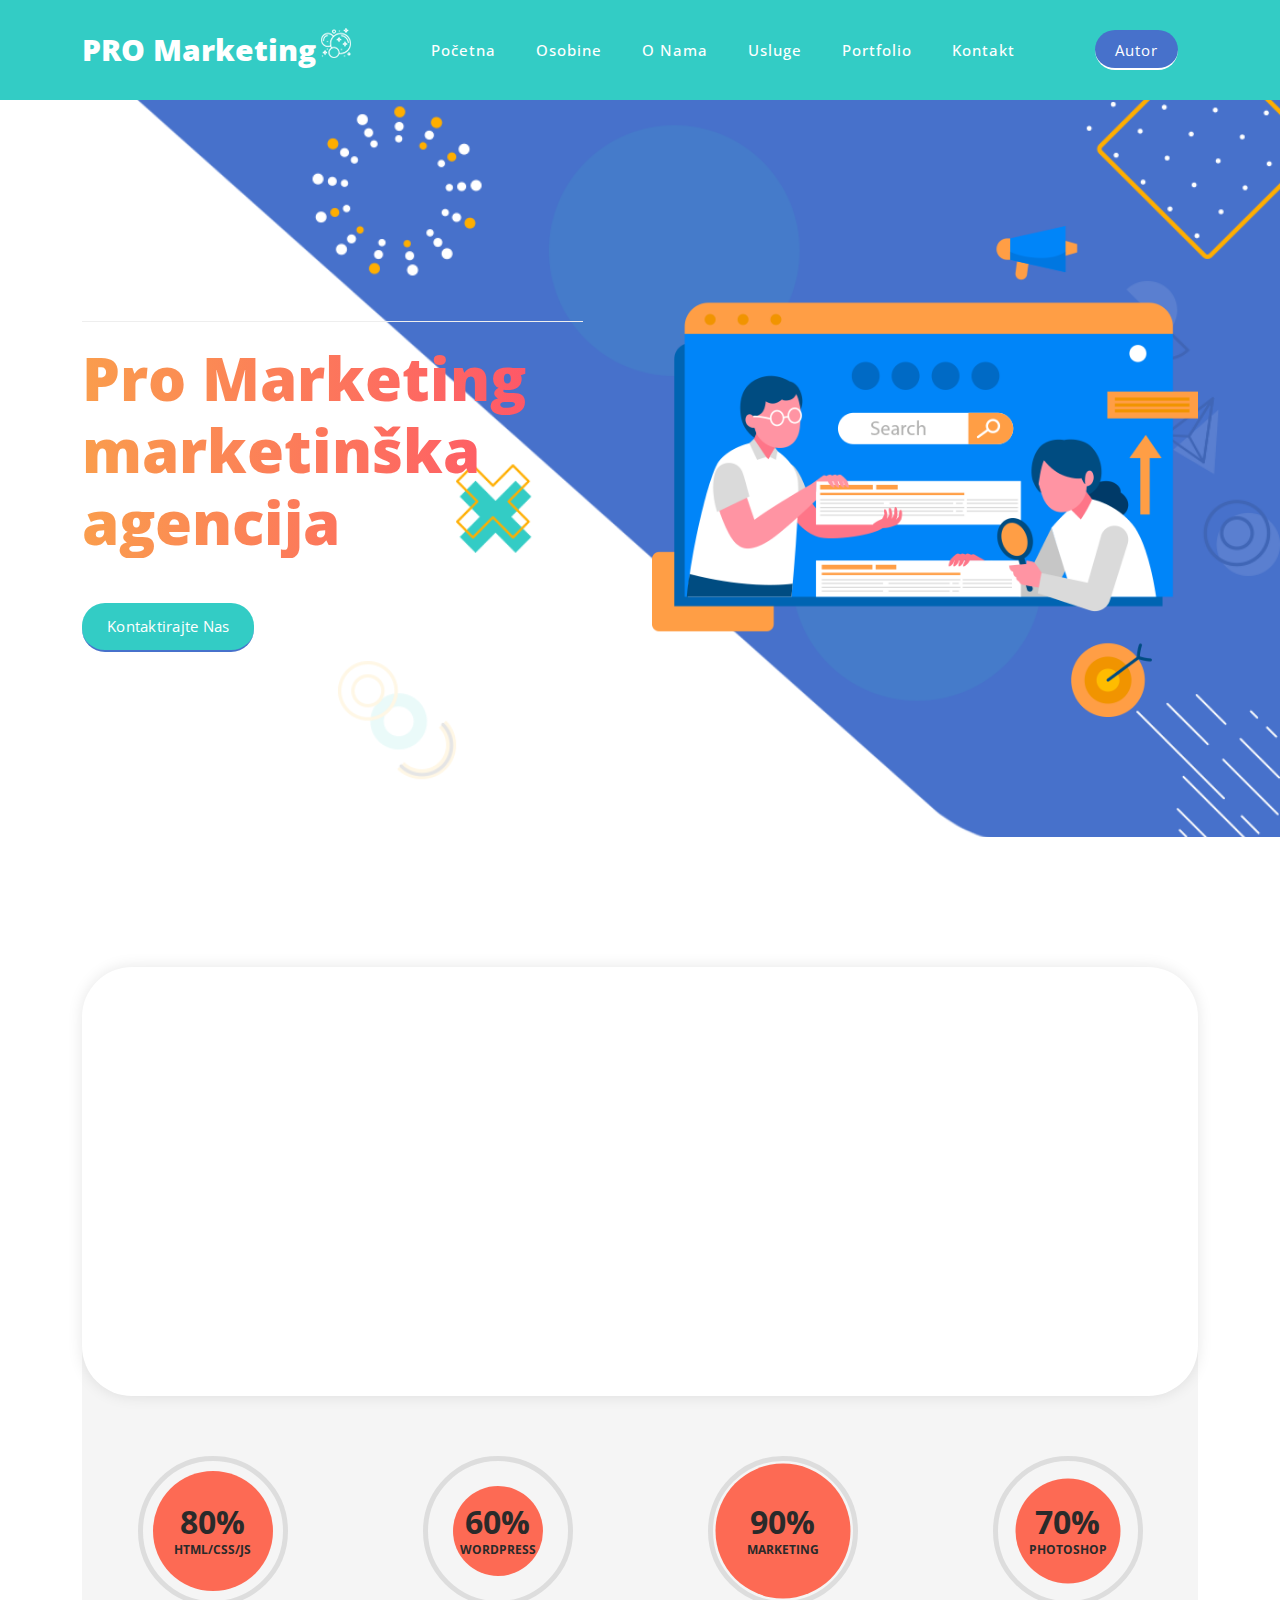
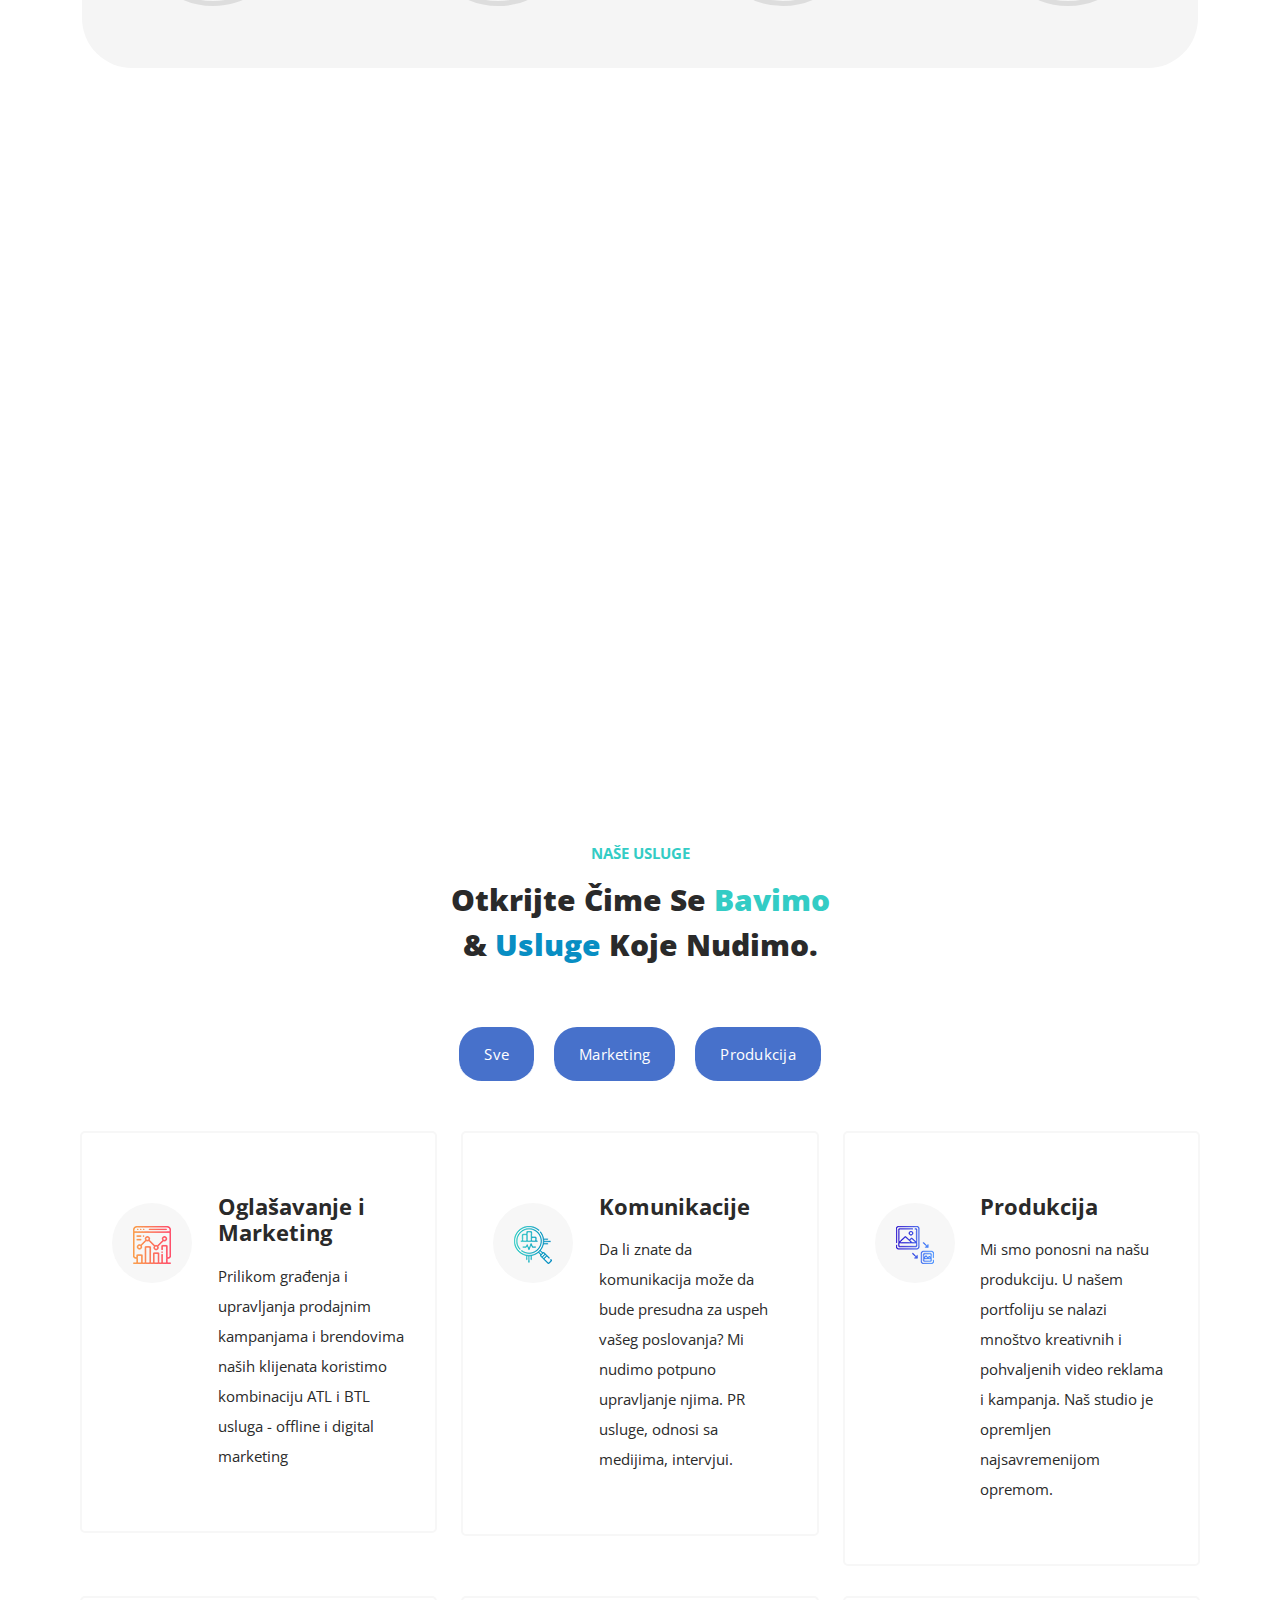
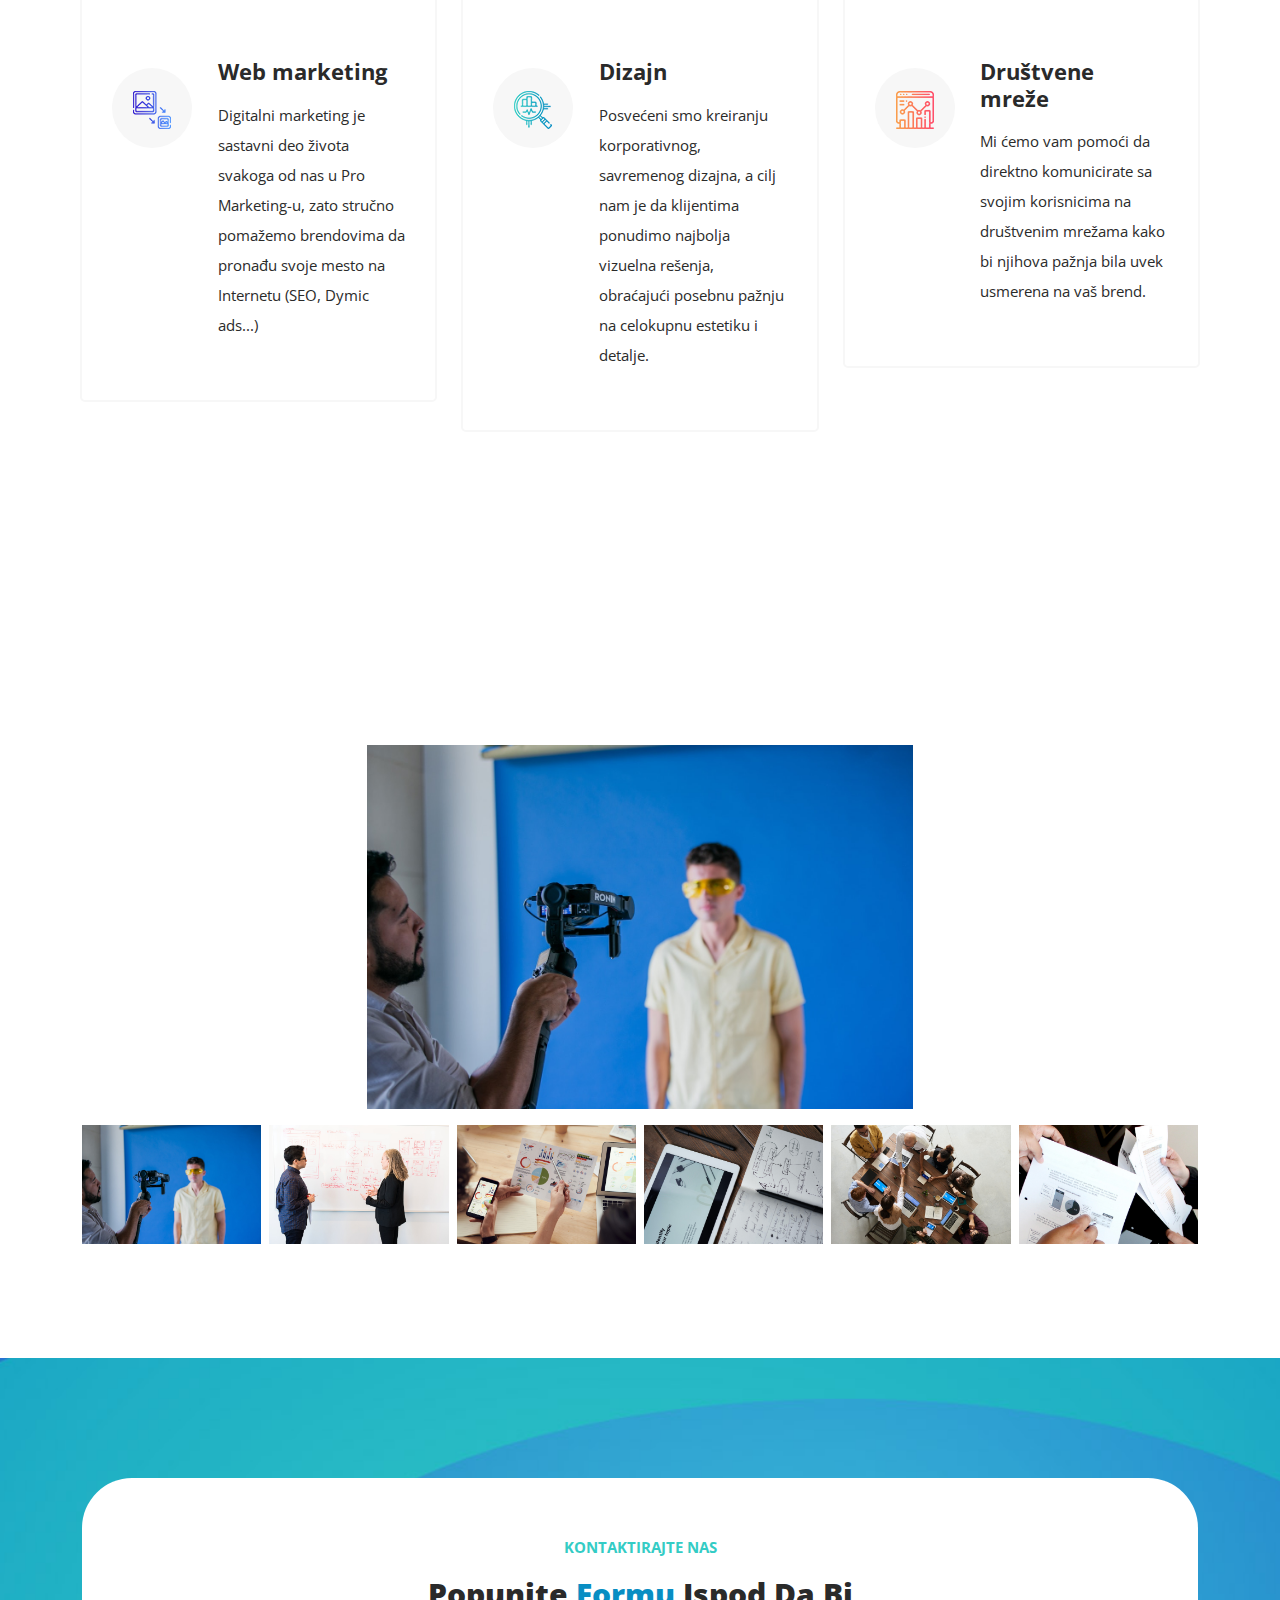
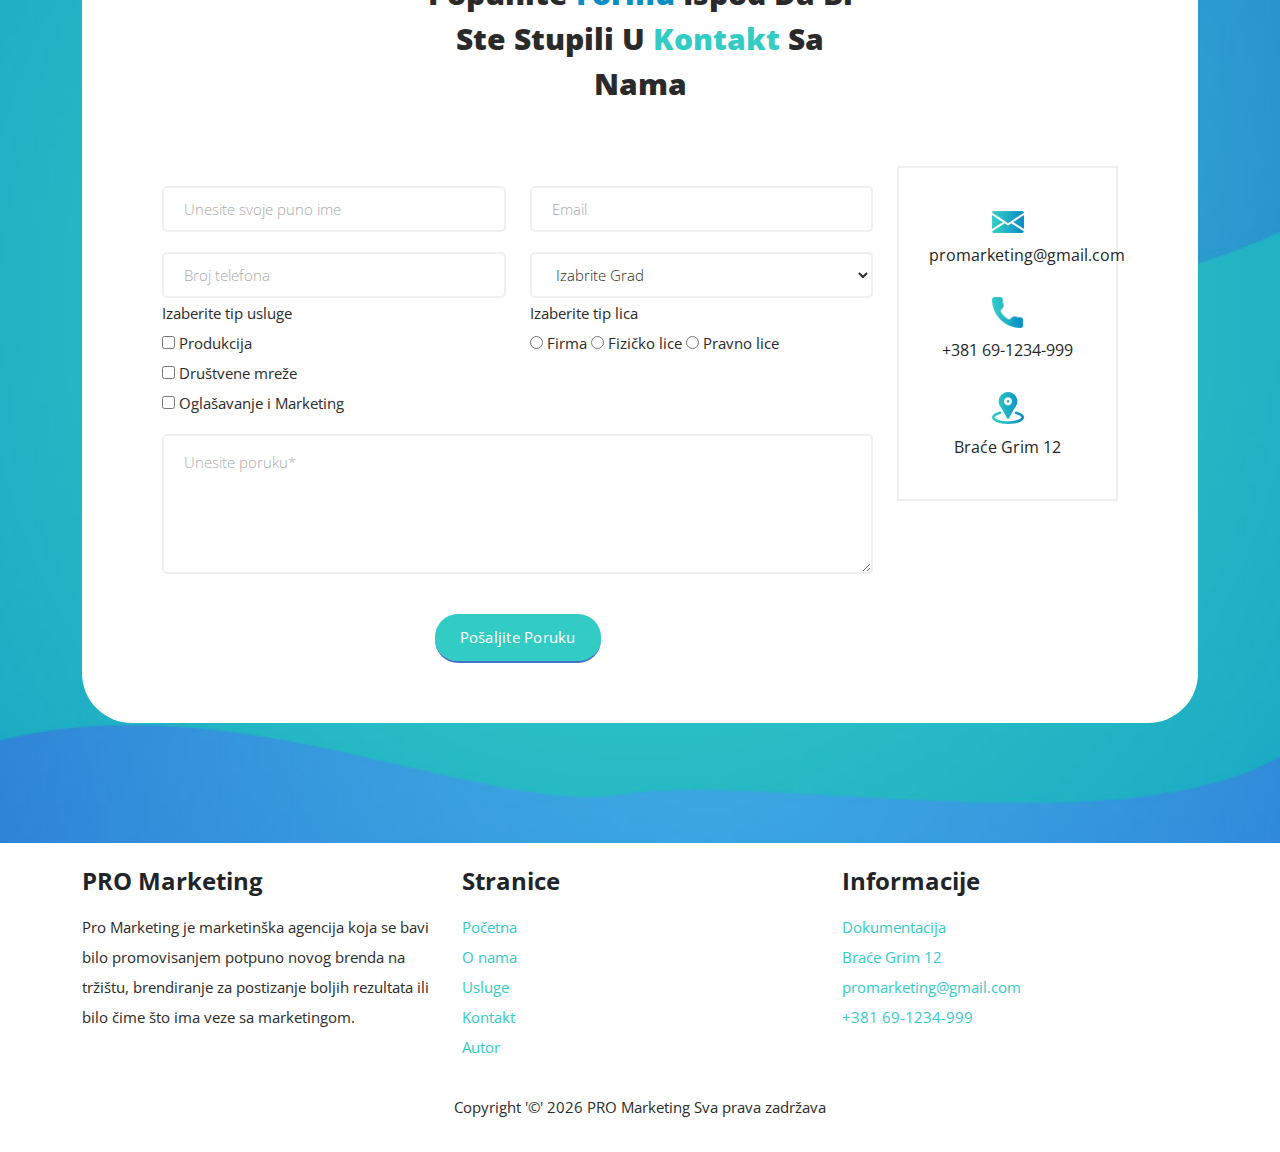
==== commit 6a36a107: "izmeni" ====
--- a/index.html
+++ b/index.html
@@ -22,7 +22,7 @@
       rel="stylesheet"
     />
 
-    <title>PRO Marketing - O autoru</title>
+    <title>PRO Marketing</title>
 
     <!-- Bootstrap core CSS -->
     <link href="vendor/bootstrap/css/bootstrap.min.css" rel="stylesheet" />
@@ -334,7 +334,7 @@
         <div class="row">
           <div class="col-lg-12">
             <p>
-              Copyright © <span id="footerYear">2021</span> PRO Marketing Sva
+              Copyright '&copy;' <span id="footerYear">2021</span> PRO Marketing Sva
               prava zadržava
             </p>
           </div>
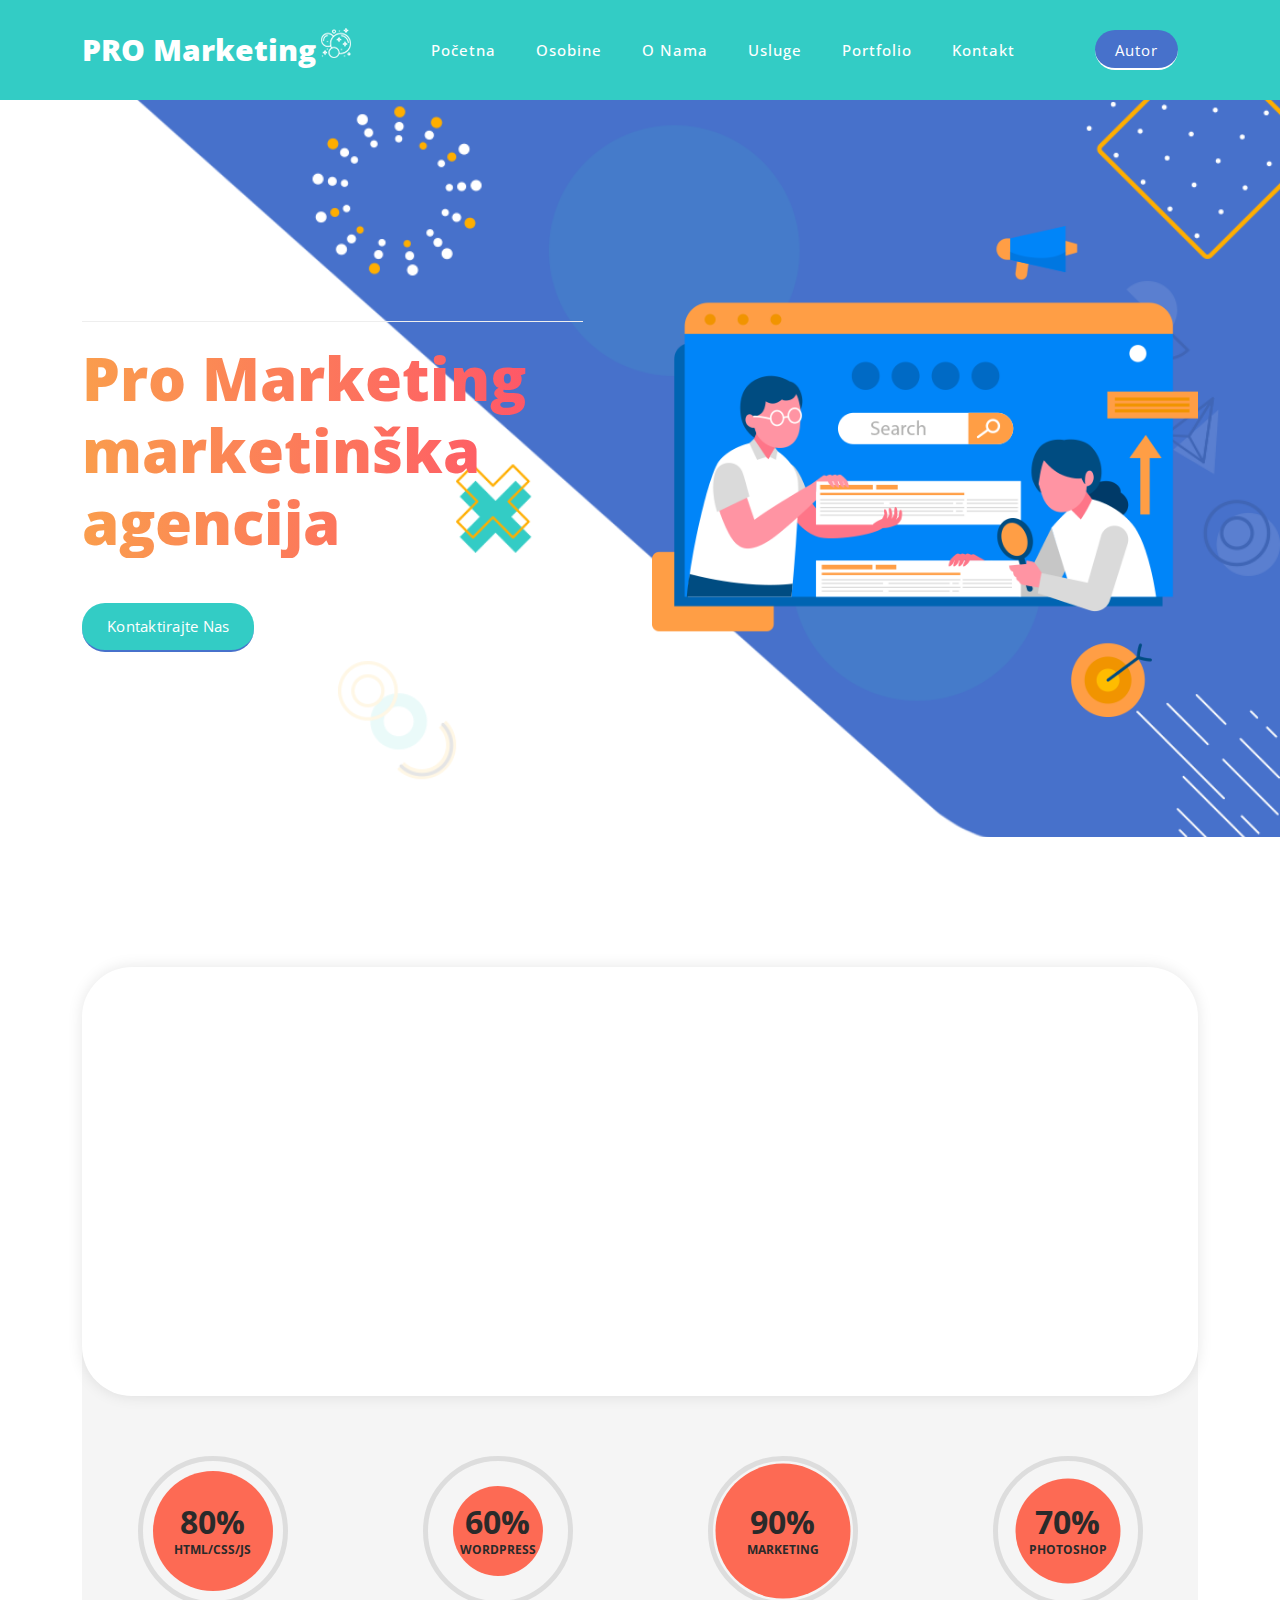
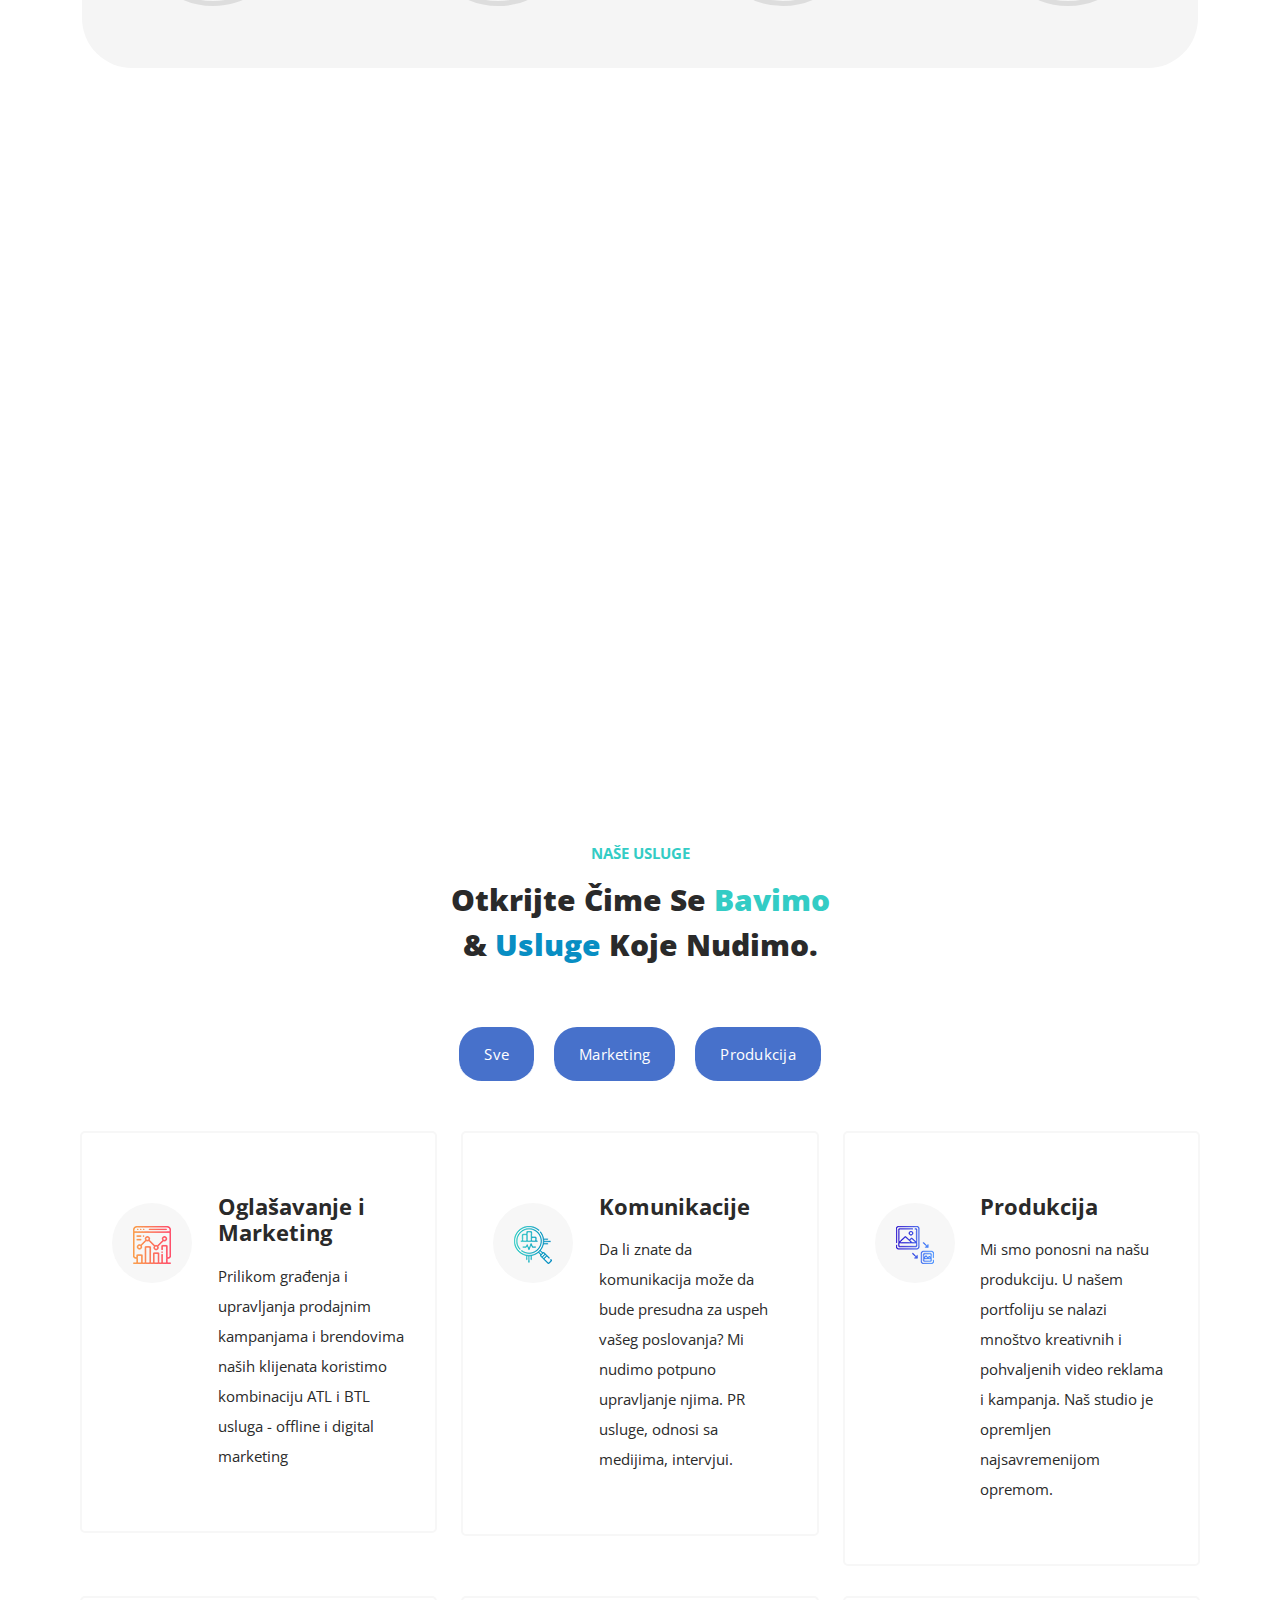
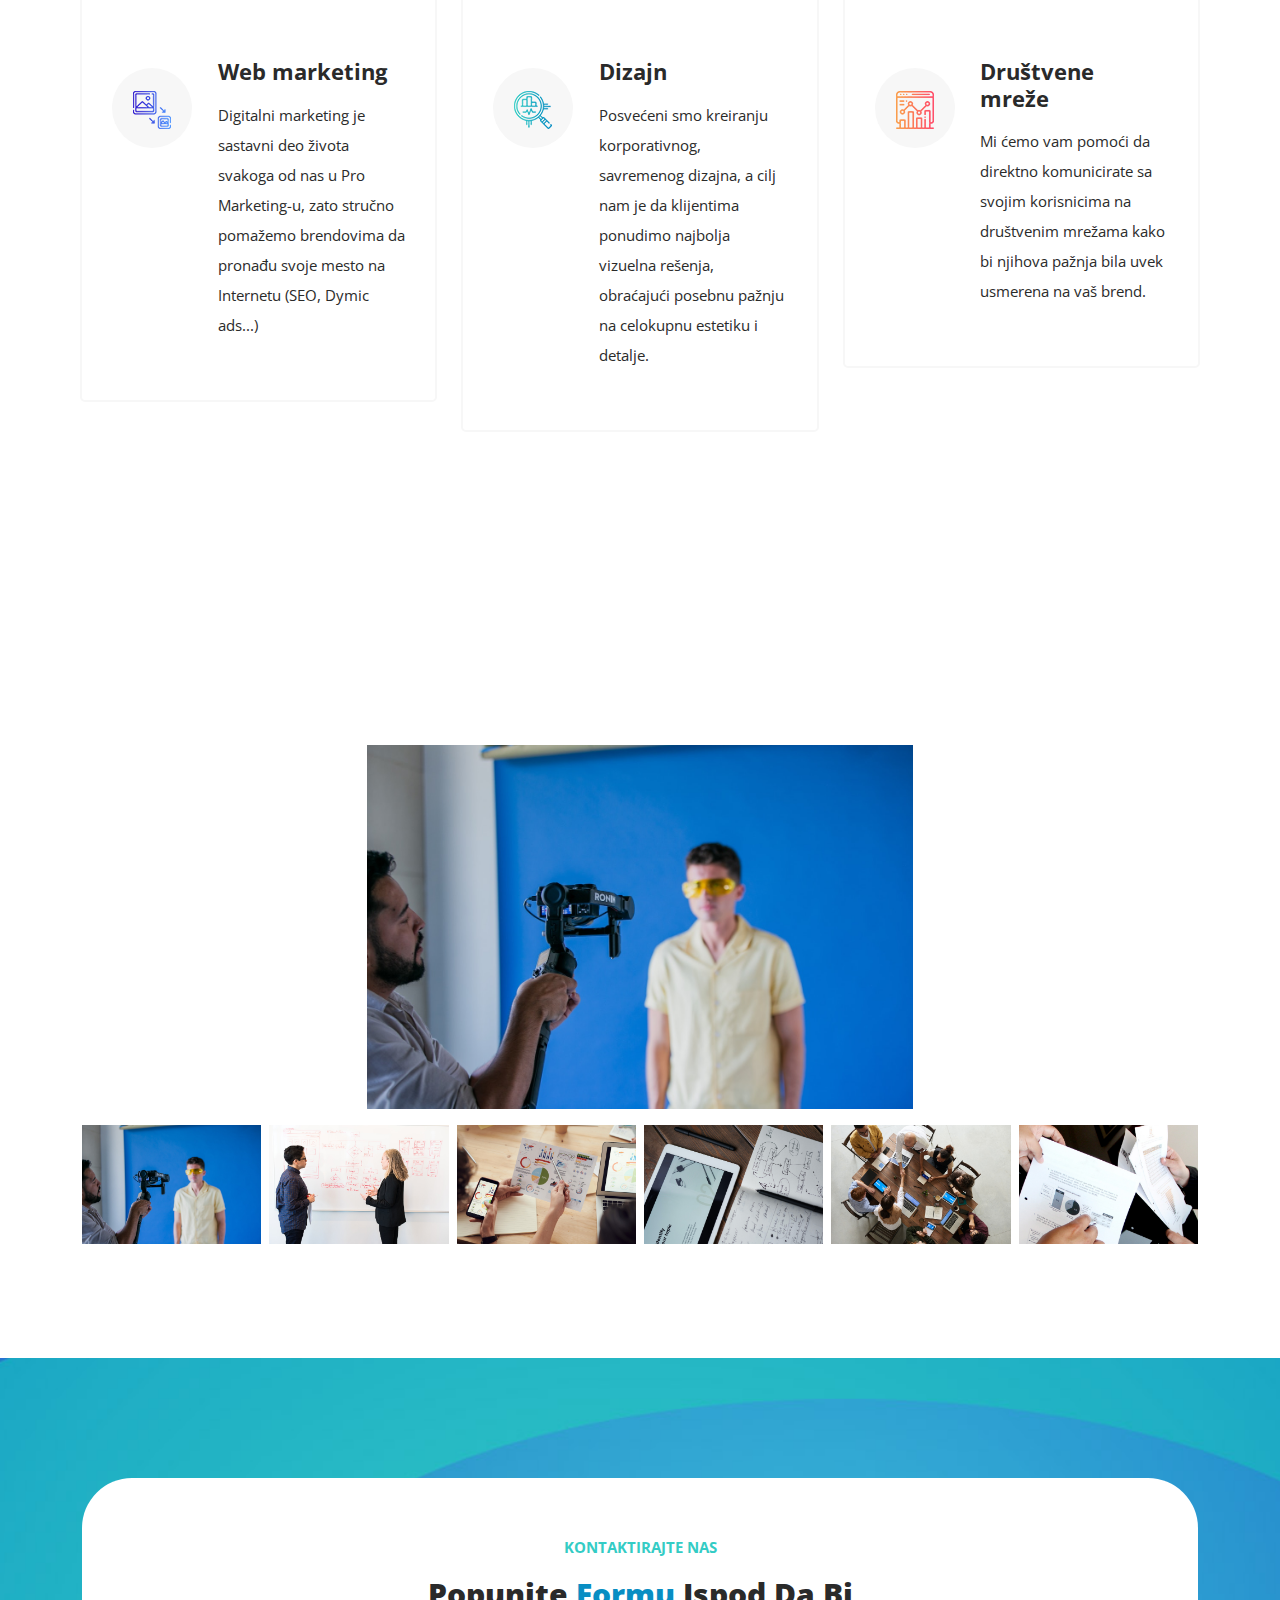
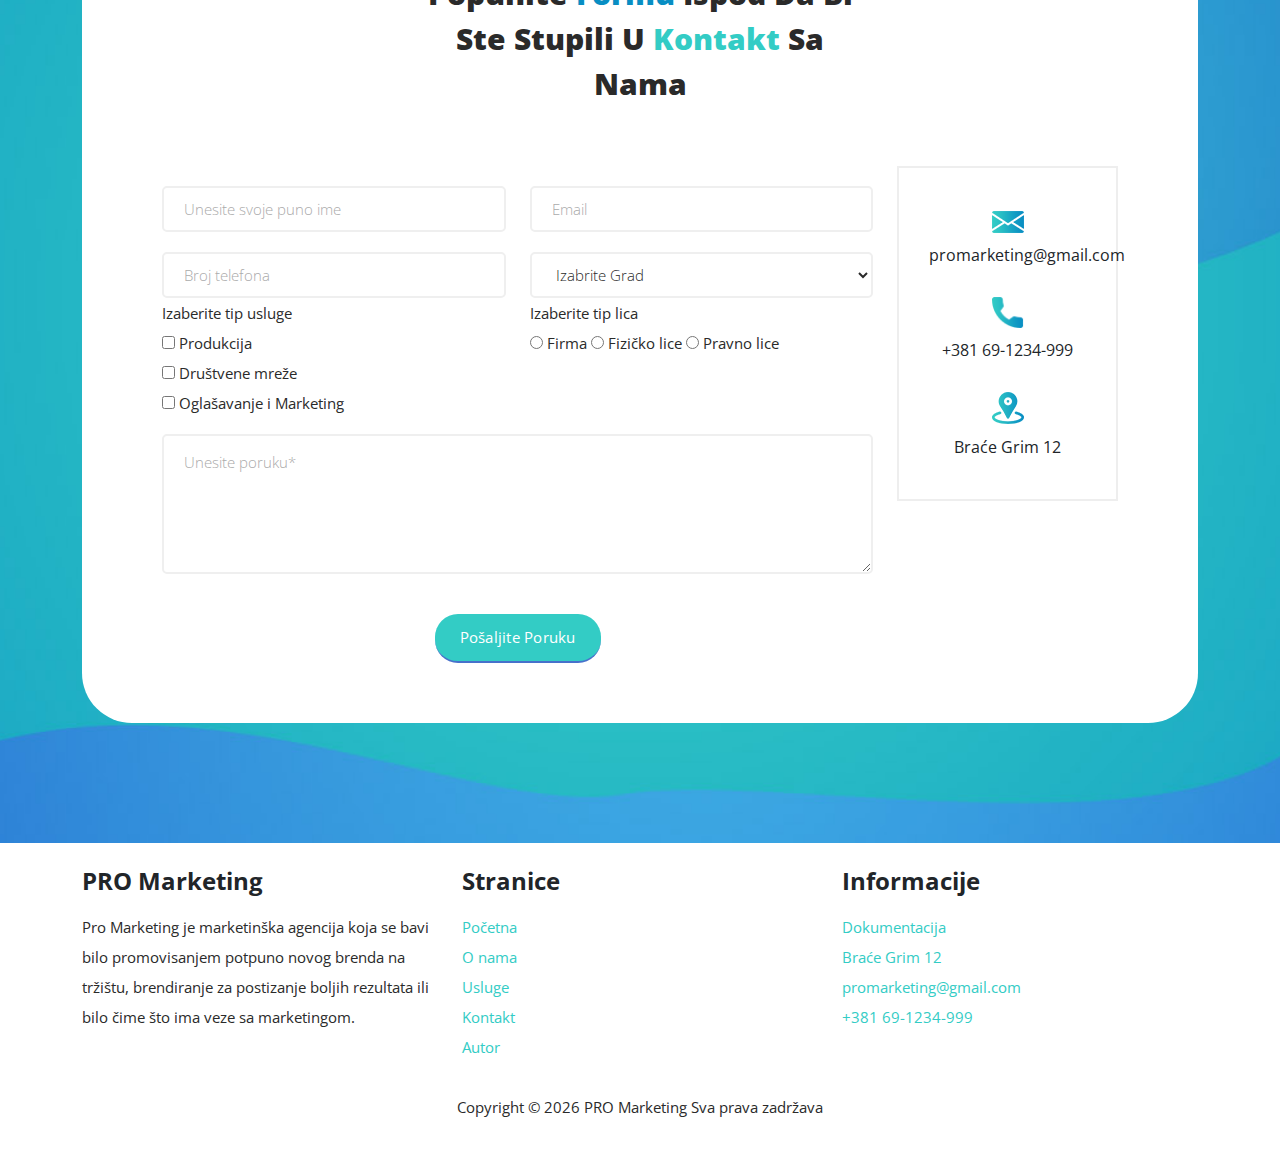
==== commit fb4ab15a: "izmeni" ====
--- a/index.html
+++ b/index.html
@@ -334,7 +334,7 @@
         <div class="row">
           <div class="col-lg-12">
             <p>
-              Copyright '&copy;' <span id="footerYear">2021</span> PRO Marketing Sva
+              Copyright &copy; <span id="footerYear">2021</span> PRO Marketing Sva
               prava zadržava
             </p>
           </div>
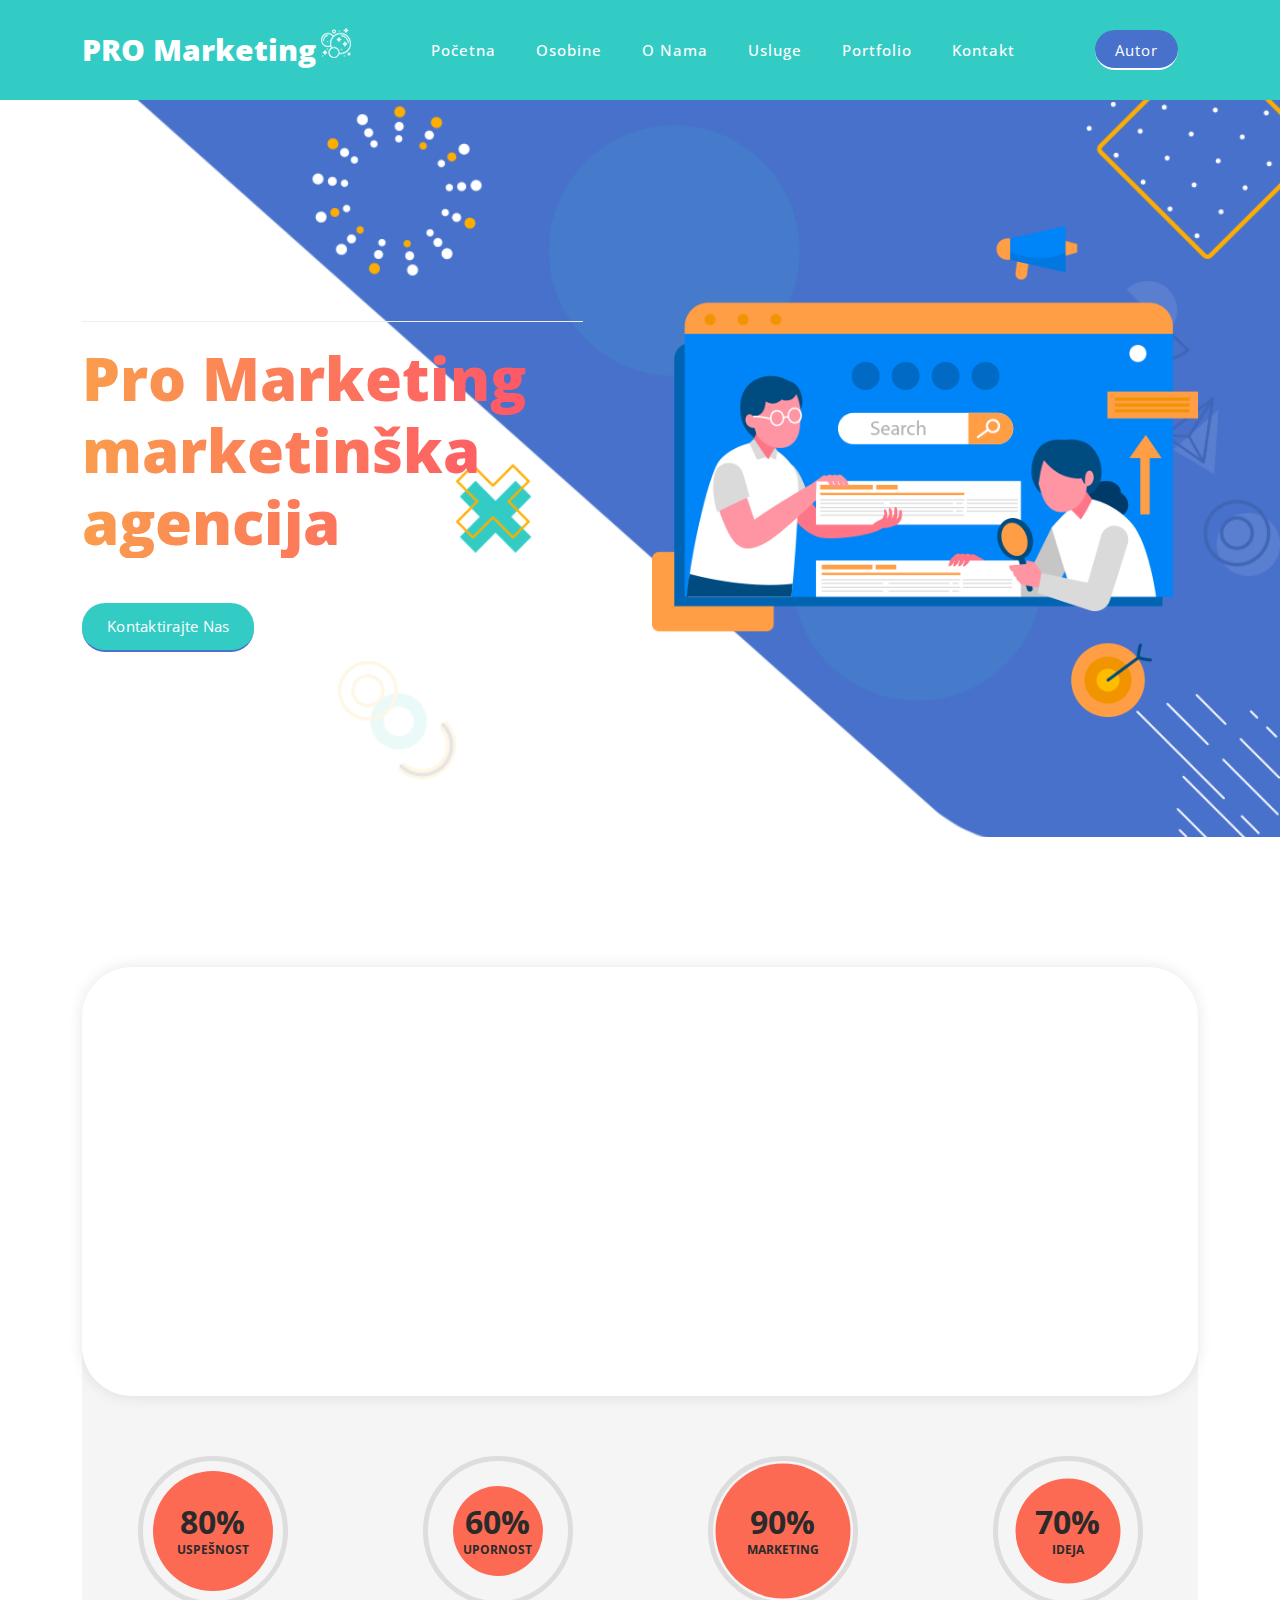
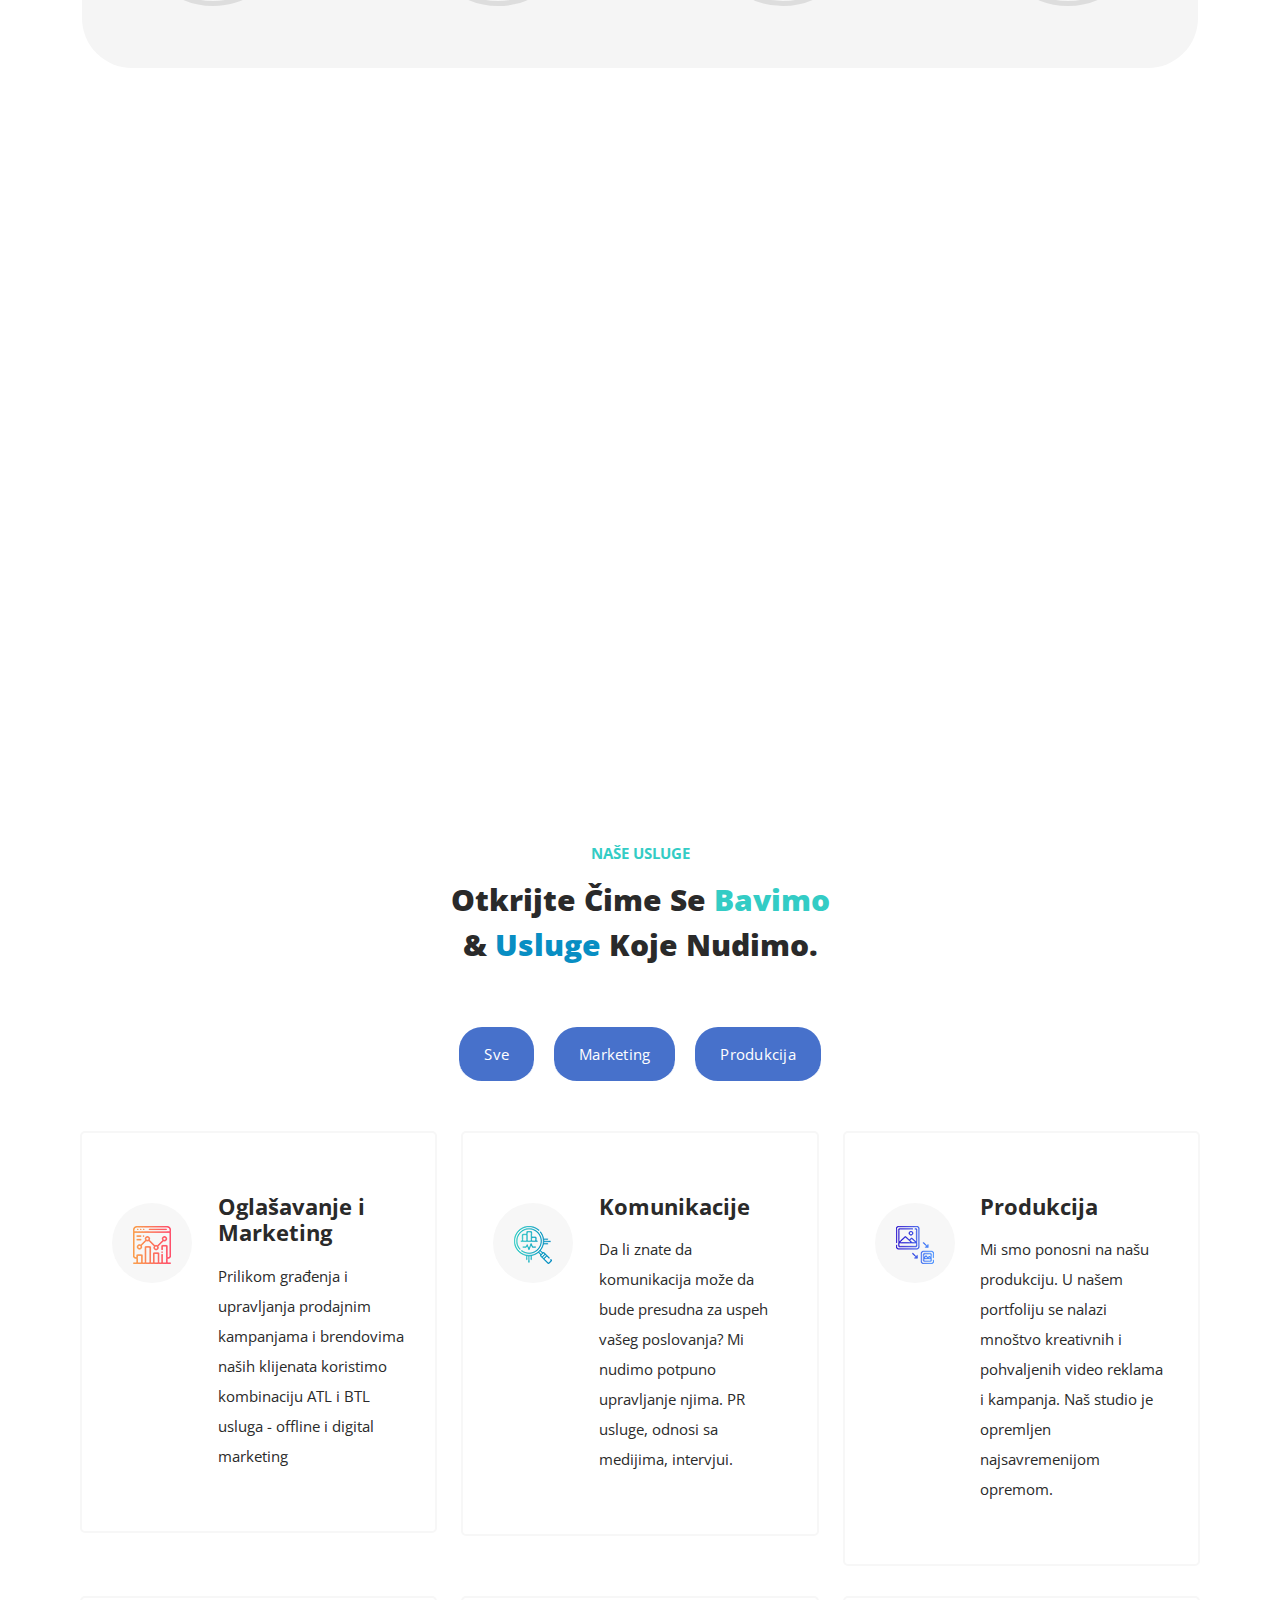
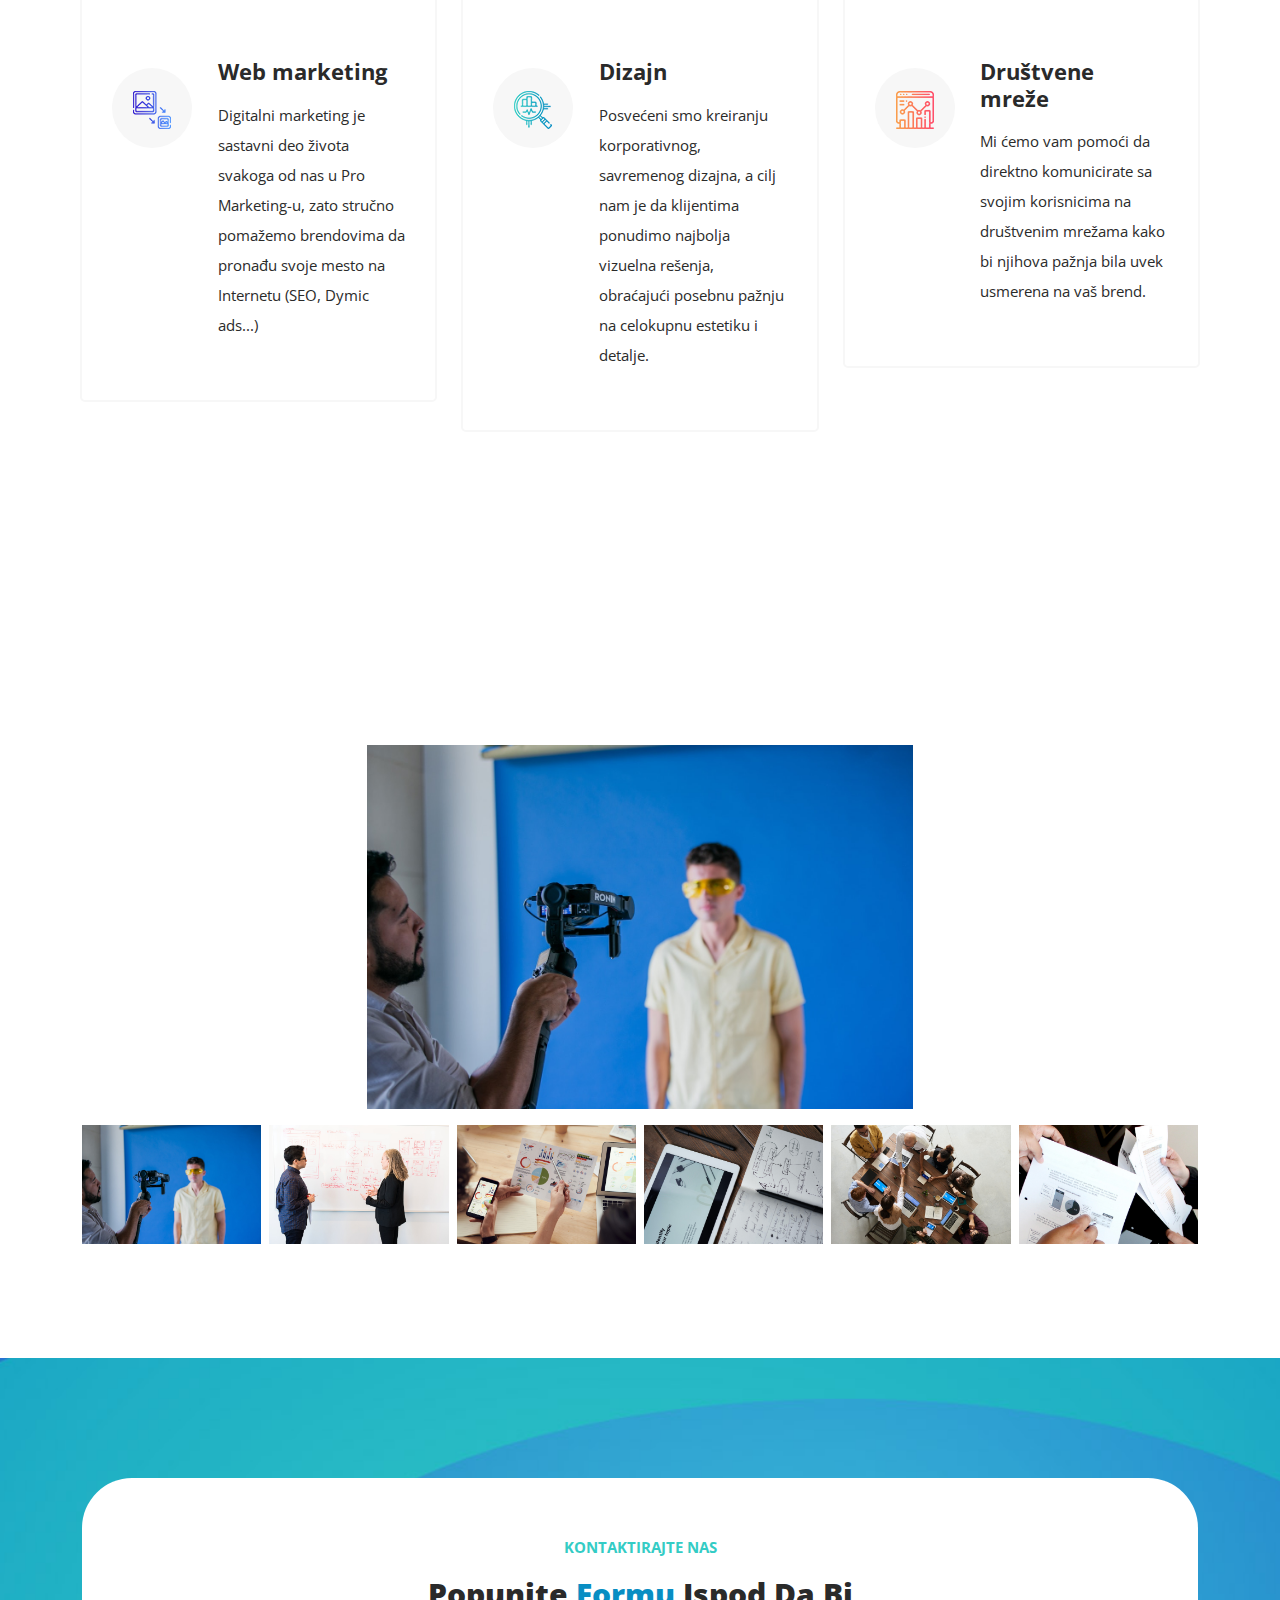
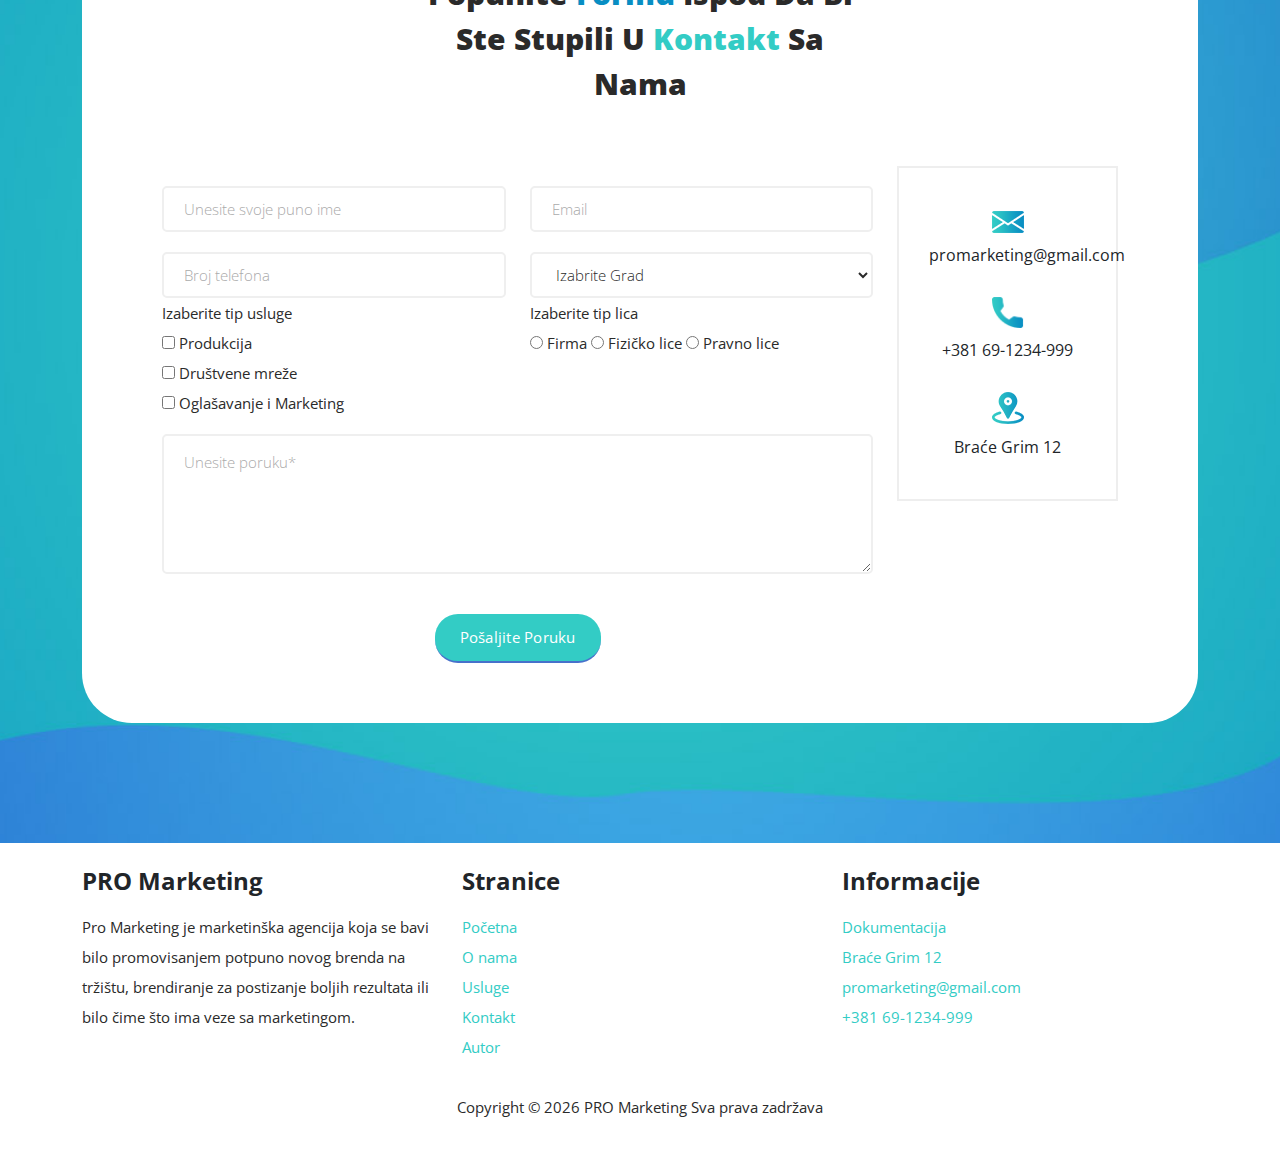
==== commit 701cb374: "izmena" ====
--- a/index.html
+++ b/index.html
@@ -160,7 +160,7 @@
             >
               <h6>Naš Portofolio</h6>
               <h2>
-                Pogledajte naše poslednje <em>projekate</em> i
+                Pogledajte naše poslednje <em>projekte</em> i
                 <span>prezentacije</span>
               </h2>
             </div>
--- a/assets/css/templatemo-seo-dream.css
+++ b/assets/css/templatemo-seo-dream.css
@@ -1431,7 +1431,7 @@
 .service-item:hover {
   background-color: #fff;
   border: 2px solid transparent;
-  box-shadow: 0px 0px 10px rgba(0, 0, 0, 0.1);
+  box-shadow: 10px 10px 10px #33ccc5;
 }
 
 .service-item .icon {
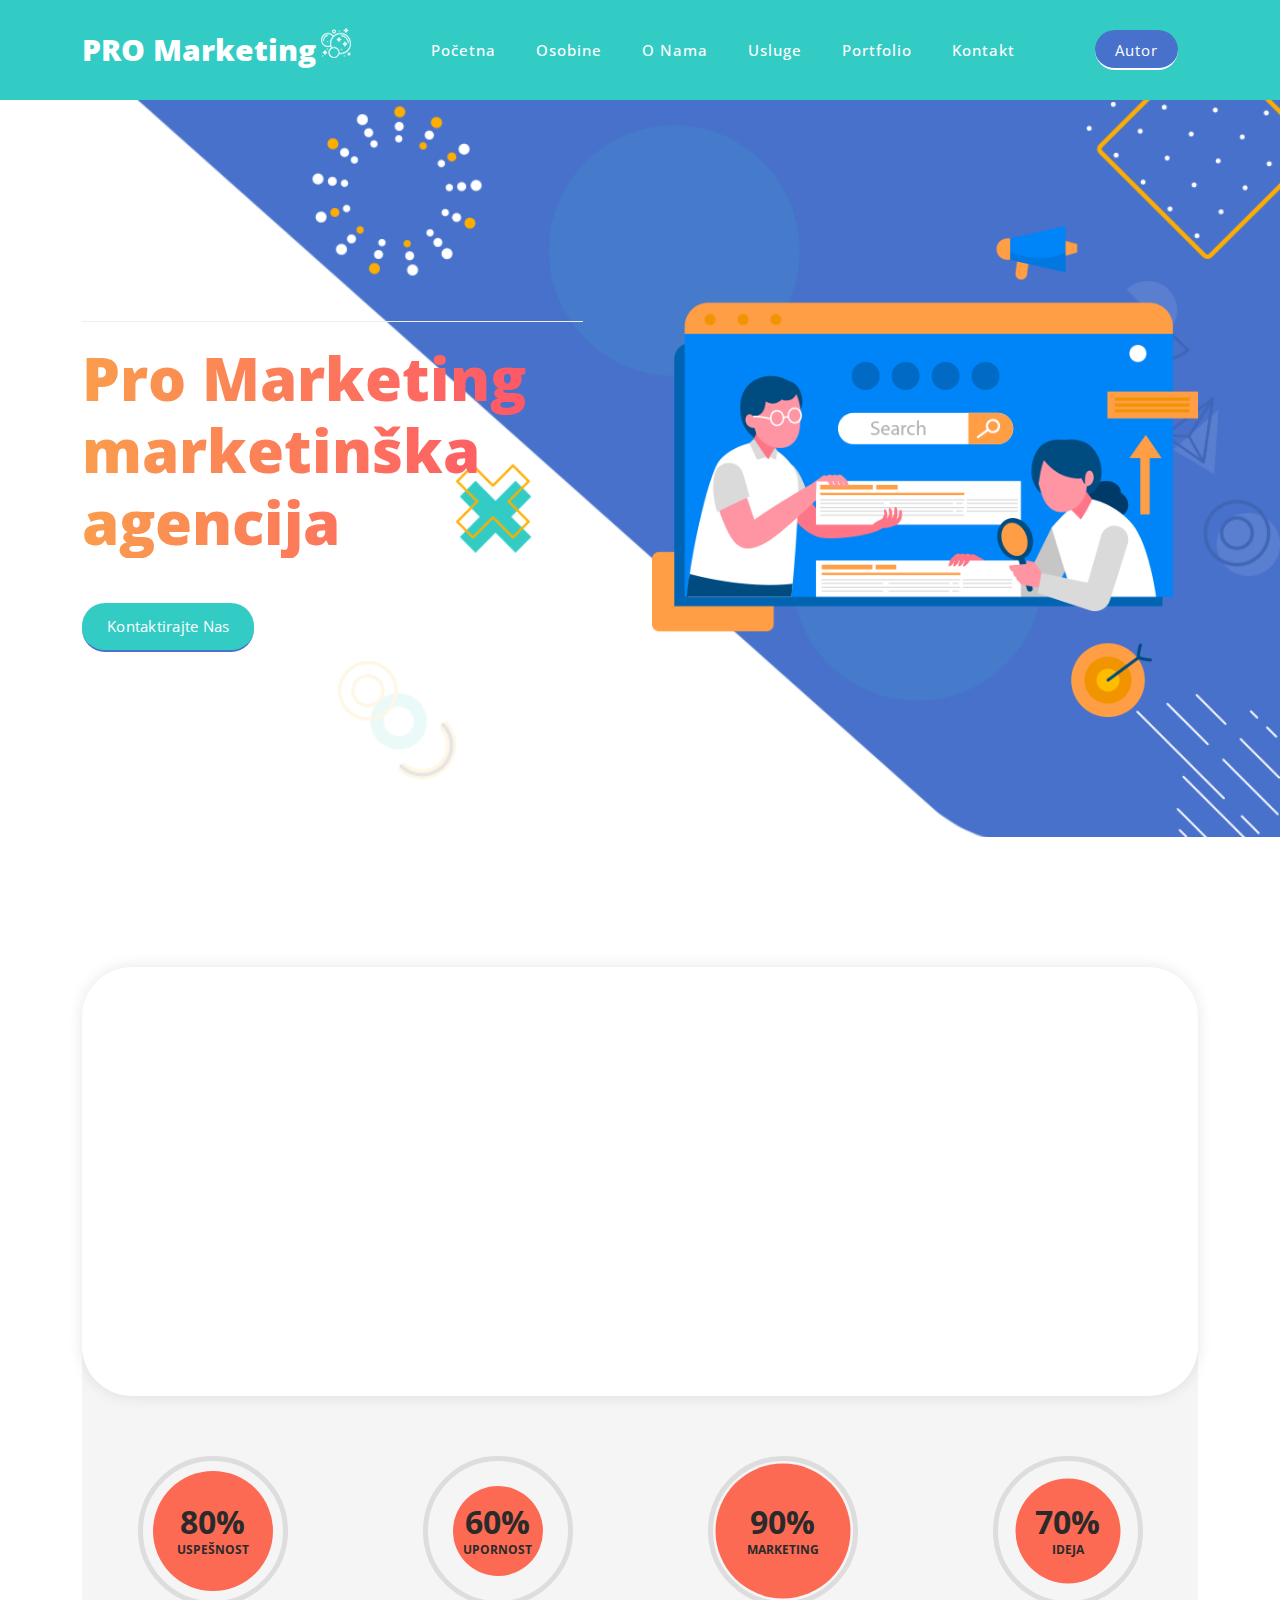
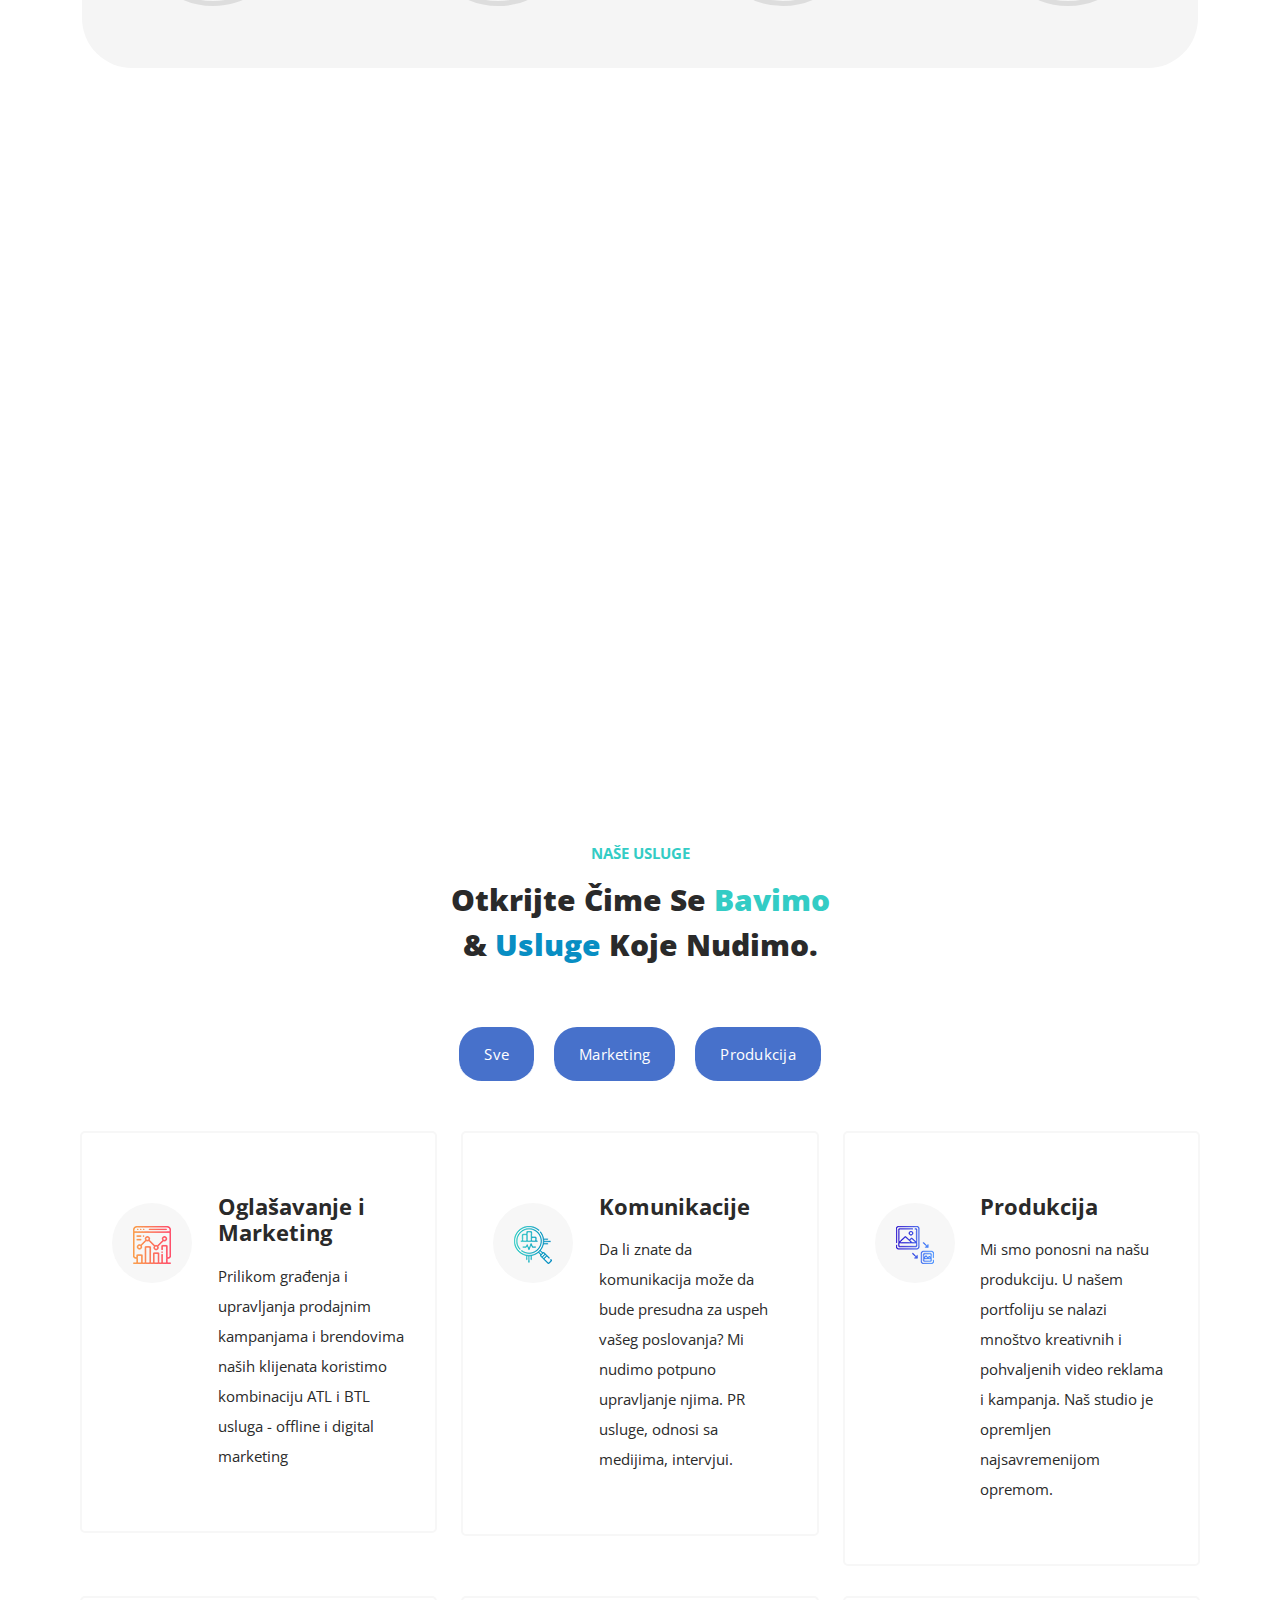
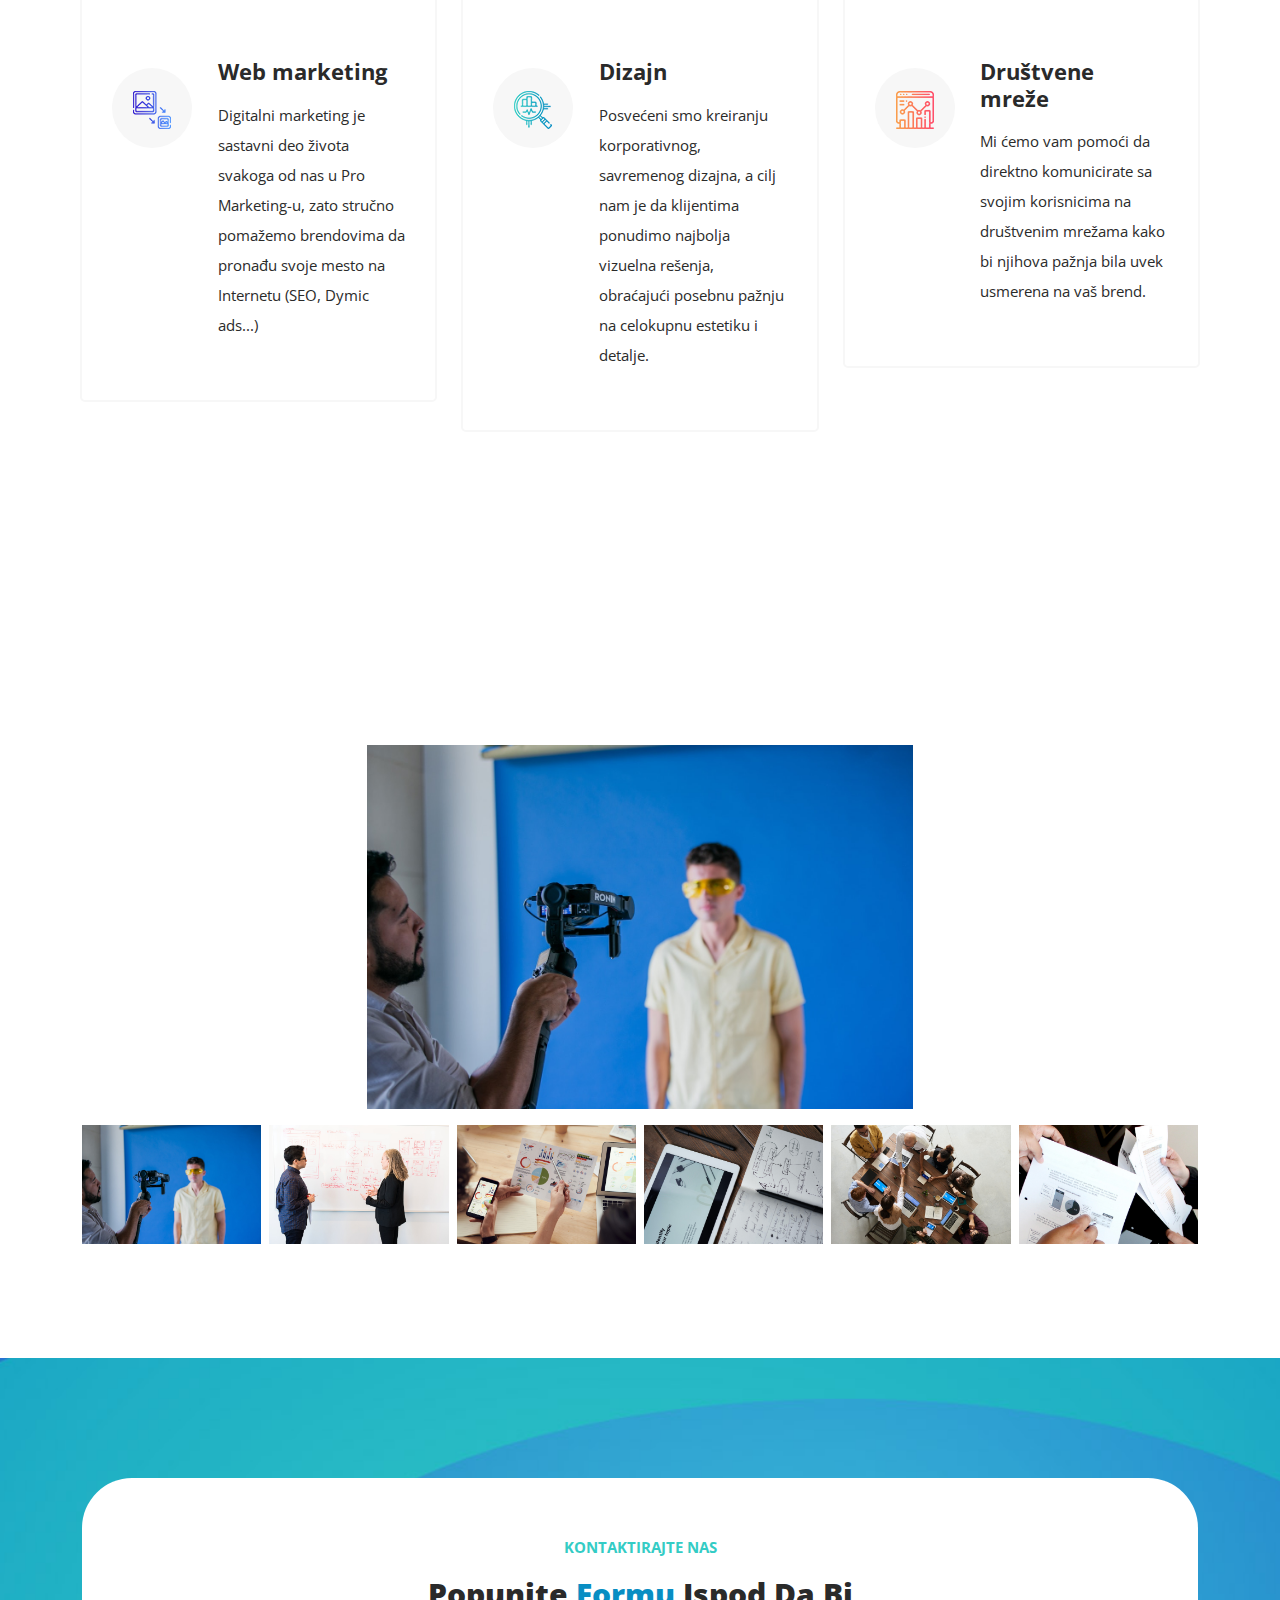
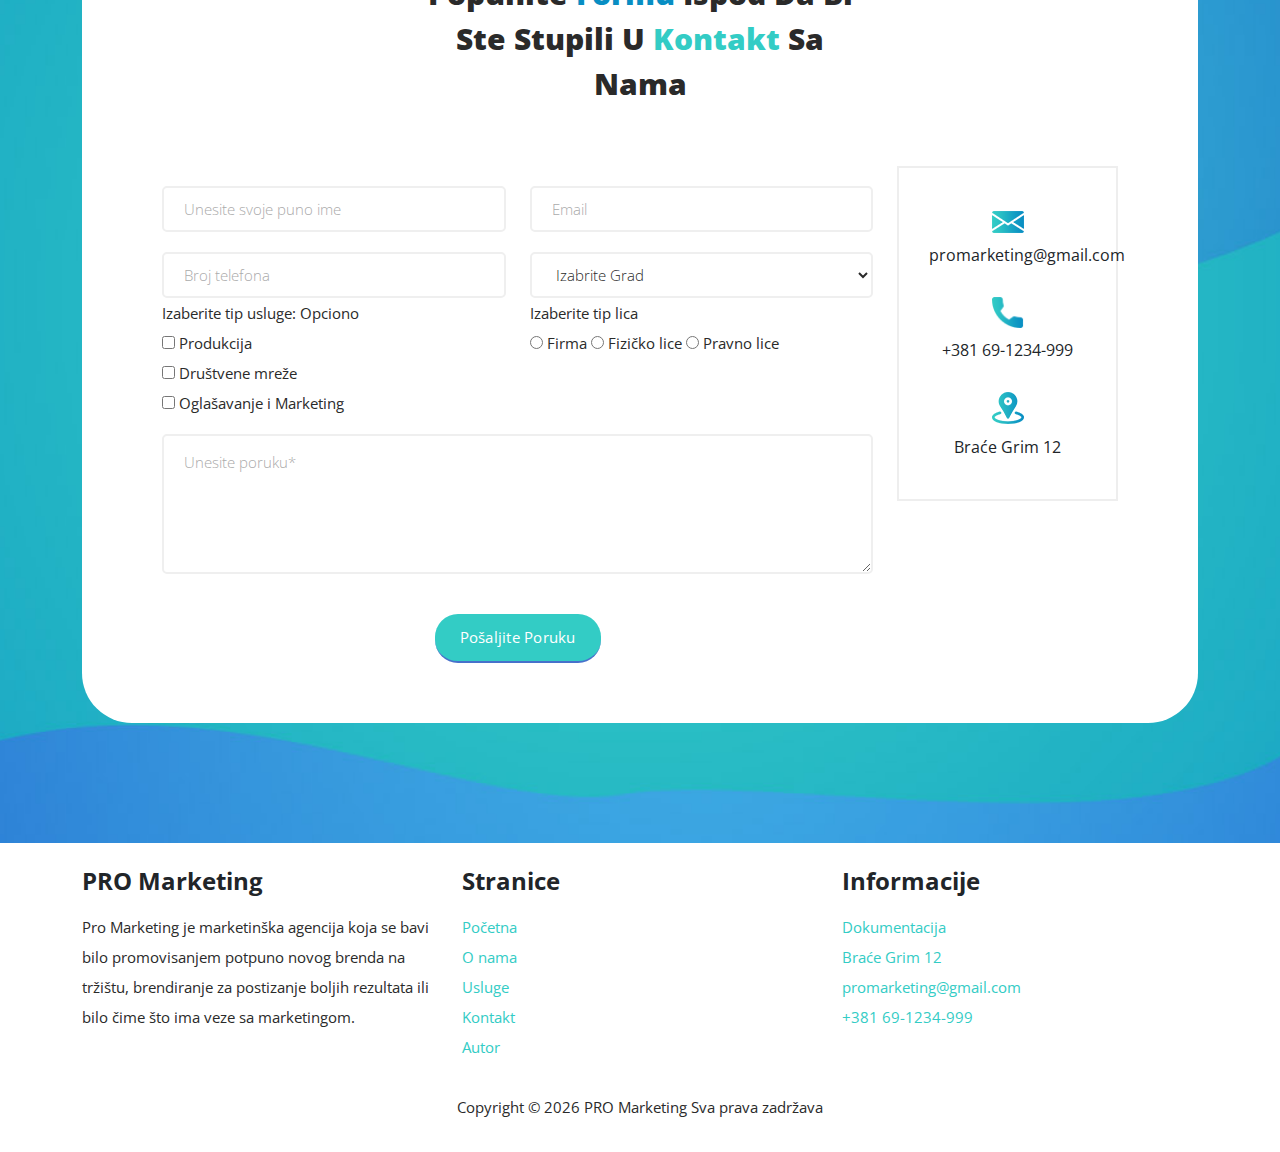
==== commit ce8abde7: "izmena" ====
--- a/index.html
+++ b/index.html
@@ -253,7 +253,7 @@
                     <div class="col-lg-6 justify-content-start">
                       <fieldset>
                         <p for="najjace" class="text-start">
-                          Izaberite tip usluge
+                          Izaberite tip usluge: Opciono
                         </p>
                         <p class="text-start">
                           <input
